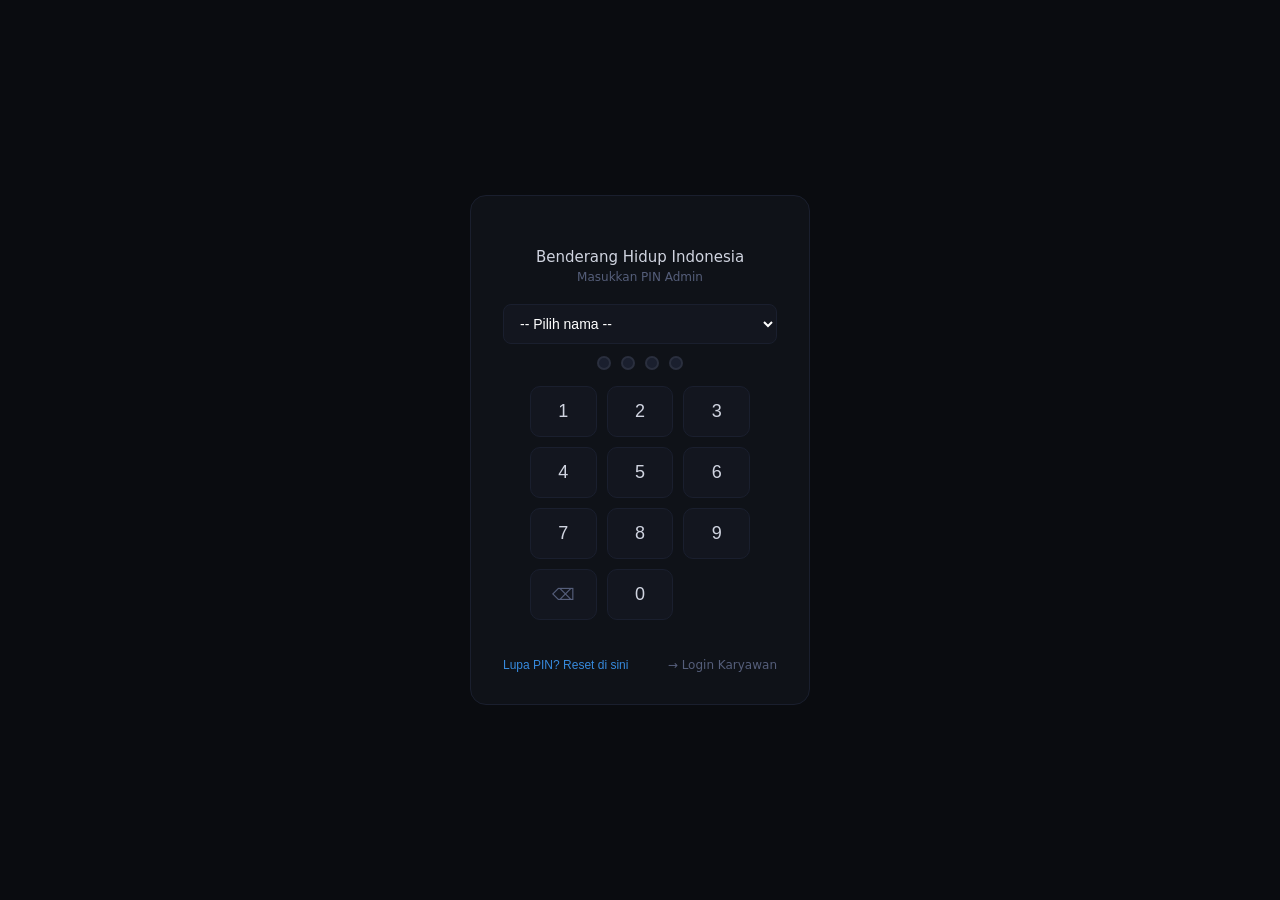
==== admin.html @ 6ee437ec "Upload all dashboard files" ====
<!DOCTYPE html>
<html lang="id">

<head>
  <meta charset="UTF-8">
  <meta name="viewport" content="width=device-width, initial-scale=1.0">
  <title>Benderang Hidup Indonesia — Admin</title>
  <link rel="stylesheet" href="css/style.css">
  <style>
    /* ADMIN-ONLY EXTRAS */
    .admin-section {
      width: 100%
    }

    .adm-card {
      width: 100%
    }
  </style>
</head>

<body>

  <!-- LOGIN OVERLAY -->
  <div id="login-overlay">
    <div class="login-box">
      <div class="login-logo"><img src="https://i.imgur.com/placeholder.png" alt="BHI"
          onerror="this.style.display='none'" id="logo-img"></div>
      <div class="login-title">Benderang Hidup Indonesia</div>
      <div class="login-sub" id="login-sub">Masukkan PIN Admin</div>
      <select class="login-select" id="login-person" onchange="onPersonChange()"></select>
      <div class="pin-row">
        <div class="pin-dot" id="pd0"></div>
        <div class="pin-dot" id="pd1"></div>
        <div class="pin-dot" id="pd2"></div>
        <div class="pin-dot" id="pd3"></div>
      </div>
      <div class="pin-pad">
        <button class="pin-btn" onclick="pinPress(1)">1</button><button class="pin-btn"
          onclick="pinPress(2)">2</button><button class="pin-btn" onclick="pinPress(3)">3</button>
        <button class="pin-btn" onclick="pinPress(4)">4</button><button class="pin-btn"
          onclick="pinPress(5)">5</button><button class="pin-btn" onclick="pinPress(6)">6</button>
        <button class="pin-btn" onclick="pinPress(7)">7</button><button class="pin-btn"
          onclick="pinPress(8)">8</button><button class="pin-btn" onclick="pinPress(9)">9</button>
        <button class="pin-del" onclick="pinDel()">&#9003;</button><button class="pin-btn"
          onclick="pinPress(0)">0</button>
        <div></div>
      </div>
      <div class="login-err" id="login-err"></div>
      <div style="display:flex;justify-content:space-between;align-items:center;margin-top:4px">
        <button class="login-forgot" onclick="showResetModal()">Lupa PIN? Reset di sini</button>
        <a href="user.html" style="font-size:12px;color:#555e7a;text-decoration:none">→ Login Karyawan</a>
      </div>
    </div>
  </div>

  <!-- RESET PIN MODAL -->
  <div class="modal-bg hidden" id="reset-overlay">
    <div class="modal-box">
      <div class="modal-title">Reset PIN karyawan</div>
      <div class="modal-sub">Masukkan kode admin untuk mereset PIN karyawan yang dipilih.</div>
      <select class="fi" id="reset-person"></select>
      <input type="number" class="fi" id="reset-new-pin" placeholder="PIN baru (4 digit angka)">
      <input type="password" class="fi" id="reset-admin-code" placeholder="Kode admin">
      <div class="modal-err" id="reset-err"></div>
      <div class="modal-ok" id="reset-ok"></div>
      <div class="modal-row">
        <button class="btn-ok" onclick="doResetPin()">Reset PIN</button>
        <button class="btn-cancel" onclick="closeModal('reset-overlay')">Batal</button>
      </div>
    </div>
  </div>

  <!-- EXTEND DEADLINE MODAL -->
  <div class="modal-bg hidden" id="extend-modal">
    <div class="modal-box">
      <div class="modal-title">Perpanjang Deadline</div>
      <div class="modal-sub" id="extend-modal-sub">Perpanjang deadline task karena keterlambatan yang sudah disetujui.
      </div>
      <div class="extend-reason" id="extend-modal-reason" style="margin-bottom:10px"></div>
      <div class="form-row">
        <label>Deadline Baru</label>
        <input type="date" class="fi-light" id="extend-new-date">
      </div>
      <div class="modal-err" id="extend-err"></div>
      <div class="modal-ok" id="extend-ok"></div>
      <div class="modal-row">
        <button class="btn-ok" onclick="doExtendDeadline()">Perpanjang</button>
        <button class="btn-cancel" onclick="closeModal('extend-modal')">Batal</button>
      </div>
    </div>
  </div>

  <!-- ADD TASK MODAL -->
  <div class="modal-bg hidden" id="add-task-modal">
    <div class="modal-box">
      <div class="modal-title">Tambah Task</div>
      <input type="hidden" id="at-proj-id">
      <div class="form-row"><label>Task</label><input class="fi-light" id="at-name" placeholder="Nama task"></div>
      <div class="form-row"><label>PIC</label><select class="fi-light" id="at-person"></select></div>
      <div class="form-row"><label>Deadline</label><input type="date" class="fi-light" id="at-deadline"></div>
      <div class="modal-err" id="at-err"></div>
      <div class="modal-row">
        <button class="btn-ok" onclick="doAddTask()">Tambah Task</button>
        <button class="btn-cancel" onclick="closeModal('add-task-modal')">Batal</button>
      </div>
    </div>
  </div>

  <!-- DELAY REASON MODAL (for user/admin updates) -->
  <div class="modal-bg hidden" id="delay-modal">
    <div class="modal-box">
      <div class="modal-title">⚠ Alasan Keterlambatan</div>
      <div class="modal-sub" id="delay-modal-sub">Deadline task ini sudah lewat. Silakan pilih alasan keterlambatan
        (min. 1, maks. 2 pilihan).</div>
      <input type="hidden" id="delay-proj-id">
      <input type="hidden" id="delay-task-id">
      <input type="hidden" id="delay-new-pct">
      <div class="delay-reason-opts" id="delay-reason-opts"></div>
      <div class="delay-custom-wrap hidden" id="delay-custom-wrap">
        <textarea class="fi" id="delay-custom-text" placeholder="Jelaskan alasan lainnya..." rows="2"
          style="resize:vertical"></textarea>
      </div>
      <div class="delay-counter" id="delay-counter">0/2 dipilih</div>
      <div class="delay-warning" id="delay-warning"></div>
      <div class="modal-row">
        <button class="btn-ok" onclick="submitDelayUpdate()">Simpan Update</button>
        <button class="btn-cancel" onclick="closeModal('delay-modal')">Batal</button>
      </div>
    </div>
  </div>

  <!-- SESSION BAR -->
  <div id="session-bar" class="hidden">
    <div>
      <span style="font-size:12px;color:#EF9F27;font-weight:600" id="session-role-label">⚙ ADMIN</span>
      <span class="sname" id="session-name" style="margin-left:10px"></span>
    </div>
    <div style="display:flex;gap:10px;align-items:center">
      <button class="logout-btn" onclick="logout()">Keluar</button>
    </div>
  </div>

  <!-- NAV -->
  <div class="nav" id="main-nav">
    <button class="nb active" onclick="showPage('tv',this)" id="nav-tv">📺 TV Dashboard</button>
    <button class="nb" onclick="showPage('update',this)" id="nav-update">✏ Update Progress</button>
    <button class="nb" onclick="showPage('user-log',this)" id="nav-user-log">📋 Riwayat</button>
    <button class="nb admin-tab" onclick="showPage('adm-project',this)" id="nav-adm-project">Project & Inquiry</button>
    <button class="nb admin-tab" onclick="showPage('adm-employee',this)" id="nav-adm-employee">Karyawan & PIN</button>
    <button class="nb admin-tab" onclick="showPage('adm-wa',this)" id="nav-adm-wa">Notifikasi WA</button>
    <button class="nb admin-tab" onclick="showPage('adm-export',this)" id="nav-adm-export">Export / Drive</button>
  </div>

  <!-- TV PAGE -->
  <div class="page active" id="page-tv">
    <div id="app-tv">
      <div id="screen-dashboard">
        <div class="hdr">
          <div style="display:flex;align-items:center;gap:10px">
            <div class="login-logo"><img
                src="[data-uri]"
                alt="Benderang"></div>
            <div class="live-pill">
              <div class="ld"></div>LIVE
            </div>
          </div>
          <div style="text-align:right">
            <div class="clock" id="clk">--:--:--</div>
            <div class="datestr" id="dstr">--</div>
          </div>
        </div>
        <div class="priority-grid" id="priority-grid"></div>
        <div>
          <div class="prog-label">Progress — semua project & inquiry (on progress & belum selesai)</div>
          <div class="prog-grid" id="prog-grid"></div>
        </div>
        <div class="tv-footer">
          <div class="footer-note" id="footer-note">Dashboard aktif</div>
          <div class="mode-wrap">
            <div class="mode-lbl" id="mode-label">Dashboard</div>
            <div class="mode-bar-track">
              <div class="mode-bar-fill" id="mode-bar" style="width:0%"></div>
            </div>
          </div>
        </div>
      </div>
      <div id="screen-project-dashboard">
        <div class="hdr">
          <div style="display:flex;align-items:center;gap:10px">
            <img
              src="[data-uri]"
              alt="Benderang" height="45">
            <div class="live-pill">
              <div class="ld"></div>PROJECT LIVE
            </div>
            <!-- PIC NAME MOVED HERE -->
            <div class="pj-header-pic" id="pj-header-pic">PIC: NAME</div>
          </div>
          <div style="text-align:right">
            <div class="clock pj-clk">--:--:--</div>
            <div class="datestr pj-dstr">--</div>
          </div>
        </div>

        <div class="pj-report-container">
          <!-- LEFT: INPUT / BULLETIN BOARD -->
          <div class="pj-half pj-left-half">
            <div class="pj-label">INPUT</div>
            <div class="pj-title">Raw field data</div>
            <div class="pj-board">
              <div class="pj-photo-stack" id="pj-photo-stack">
                <!-- Photos will be inserted here -->
              </div>
              <div class="pj-sticky-note" id="pj-sticky-note">
                <div class="sticky-head">PROJECT INFO</div>
                <div class="sticky-line" id="pj-info-name">Name</div>
                <div class="sticky-line" id="pj-info-pic">PIC: Andi</div>
                <div class="sticky-line" id="pj-info-status">Status: ON PROGRESS</div>
              </div>
            </div>
            <div class="pj-caption">Scattered photos, handwritten notes—field data comes in many forms.</div>
          </div>

          <!-- RIGHT: OUTPUT / PROFESSIONAL REPORT -->
          <div class="pj-half pj-right-half">
            <div class="pj-label">OUTPUT</div>
            <div class="pj-title">Professional report</div>
            <div class="pj-paper">
              <div class="paper-header">PROGRESS REPORT</div>
              <div class="paper-meta" id="pj-paper-meta">PROJECT: XXX / DATE: APR 16, 2026</div>
              <div class="paper-divider"></div>

              <div id="pj-task-list" class="paper-sections">
                <!-- Tasks will be inserted here -->
              </div>
            </div>
            <div class="pj-caption">Structured, timestamped, client-ready. Export to PDF in one click.</div>
          </div>

          <!-- PIC NAME OVERLAY -->
        </div>
        </div>

        <div class="tv-footer">
          <div class="footer-note" id="pj-footer-note">Project active</div>
          <div class="mode-wrap">
            <div class="mode-lbl" id="pj-mode-label">Dashboard</div>
            <div class="mode-bar-track">
              <div class="mode-bar-fill" id="pj-mode-bar" style="width:0%"></div>
            </div>
          </div>
        </div>
      </div>
      <div id="screen-slide">
        <img id="slide-img" src="" alt="">
        <div class="sov">
          <span class="sov-cat" id="slide-cat"></span>
        </div>
        <div class="scap" id="slide-caption"></div>
        <div class="spw">
          <div class="spb" id="slide-bar" style="width:0%"></div>
        </div>
      </div>
    </div>
  </div>

  <!-- UPDATE PAGE -->
  <div class="page" id="page-update">
    <div class="upd-wrap">
      <div class="sec-title" id="upd-title">Update Progress</div>
      <div id="adm-person-selector" style="display:none;margin-bottom:12px">
        <div style="font-size:12px;color:#EF9F27;margin-bottom:6px">Mode Admin — pilih karyawan:</div>
        <select class="adm-sel-person" id="adm-upd-person" onchange="loadTasksForPerson(this.value)"></select>
      </div>
      <div id="my-tasks"></div>
    </div>
    </div>
  </div>

  <!-- USER LOG PAGE -->
  <div class="page" id="page-user-log">
    <div class="sec-title">Riwayat Update Saya</div>
    <p style="font-size:12px;color:#555e7a;margin-bottom:12px">Log tersimpan di browser. Aktifkan Google Sheets di Admin
      untuk log permanen.</p>
    <div style="overflow-x:auto">
      <table class="log-table">
        <thead>
          <tr>
            <th>Waktu</th>
            <th>Diupdate oleh</th>
            <th>Karyawan</th>
            <th>Project</th>
            <th>Task</th>
            <th>Sebelum</th>
            <th>Sesudah</th>
            <th>Terlambat?</th>
            <th>Alasan</th>
            <th>Status</th>
          </tr>
        </thead>
        <tbody id="user-log-tbody"></tbody>
      </table>
    </div>
    <div id="user-log-empty" style="text-align:center;padding:30px;color:#555e7a;font-size:13px">Belum ada update.</div>
  </div>


  <!-- ADMIN: PROJECT & INQUIRY -->
  <div class="page" id="page-adm-project">
    <div class="admin-section">
      <div class="sec-title" style="color:#EF9F27">Project & Inquiry</div>
      <div class="adm-card">
        <div class="adm-card-title">Tambah Project / Inquiry Baru</div>
        <div class="form-row"><label>Nama</label><input class="fi-light" id="np-name"
            placeholder="Nama project/inquiry"></div>
        <div class="form-row"><label>Klien</label><input class="fi-light" id="np-client"
            placeholder="PT Nama Klien · kota"></div>
        <div class="form-row">
          <label>Tipe</label>
          <select class="fi-light" id="np-type">
            <option value="project">Project</option>
            <option value="inquiry">Inquiry</option>
          </select>
        </div>
        <div style="font-size:11px;color:#555e7a;margin-bottom:6px;margin-top:4px">Task pertama (opsional):</div>
        <div class="form-row"><label>Task</label><input class="fi-light" id="np-task" placeholder="Nama task pertama">
        </div>
        <div class="form-row">
          <label>PIC</label><select class="fi-light" id="np-person"></select>
          <label>Deadline</label><input type="date" class="fi-light" id="np-deadline">
          <label>Priority (1-5)</label><input type="number" class="fi-sm" id="np-priority" value="1" min="1" max="5">
        </div>
        <div class="form-row">
          <label>Foto Kiri</label><input class="fi-light" id="np-img-left" placeholder="URL Foto (Input)">
          <label>Foto Kanan</label><input class="fi-light" id="np-img-right" placeholder="URL Foto (Output)">
        </div>
        <div class="form-row"><button class="btn-add" onclick="addProject()">Tambah Project</button><span id="np-msg"
            style="font-size:12px;margin-left:8px"></span></div>
      </div>
      <div class="adm-card">
        <div class="adm-card-title">Daftar Project & Task</div>
        <div id="project-list"></div>
      </div>
    </div>
  </div>

  <!-- ADMIN: EMPLOYEE -->
  <div class="page" id="page-adm-employee">
    <div class="admin-section">
      <div class="sec-title" style="color:#EF9F27">Karyawan & PIN</div>
      <div class="adm-card">
        <div class="adm-card-title">Tambah Karyawan Baru</div>
        <div class="form-row">
          <label>Nama</label><input class="fi-light" id="ne-name" placeholder="Nama lengkap">
          <label>Inisial</label><input class="fi-sm" id="ne-init" placeholder="AS" maxlength="3">
        </div>
        <div class="form-row">
          <label>No. WA</label><input class="fi-light" id="ne-wa" placeholder="628xxxxxxxxxx (tanpa +)">
          <label>PIN awal</label><input type="number" class="fi-sm" id="ne-pin" placeholder="1234">
        </div>
        <div class="form-row"><button class="btn-add" onclick="addEmployee()">Tambah</button><span id="ne-msg"
            style="font-size:12px;margin-left:8px"></span></div>
      </div>
      <div class="adm-card">
        <div class="adm-card-title">Daftar Karyawan</div>
        <div style="font-size:11px;color:#555e7a;margin-bottom:10px">Kode admin: <span
            style="color:#EF9F27;font-family:monospace" id="admin-code-show"></span></div>
        <div style="overflow-x:auto">
          <table class="adm-table">
            <thead>
              <tr>
                <th>Nama</th>
                <th>Inisial</th>
                <th>No. WA</th>
                <th>PIN</th>
                <th>Task Aktif</th>
                <th>Aksi</th>
              </tr>
            </thead>
            <tbody id="emp-tbody"></tbody>
          </table>
        </div>
      </div>
    </div>
  </div>

  <!-- ADMIN: WA -->
  <div class="page" id="page-adm-wa">
    <div class="admin-section">
      <div class="sec-title" style="color:#EF9F27">Notifikasi WhatsApp</div>
      <div class="adm-card">
        <div class="adm-card-title">Konfigurasi Fonnte</div>
        <div style="font-size:12px;color:#555e7a;margin-bottom:10px;line-height:1.7">
          Login ke <strong style="color:#d0d4e0">fonnte.com</strong> → menu <strong
            style="color:#d0d4e0">Device</strong> → sambungkan nomor WA via QR → klik <strong
            style="color:#d0d4e0">Detail</strong> → salin <strong style="color:#d0d4e0">Token</strong>.
        </div>
        <div class="form-row"><label>API Token</label><input class="fi-light" id="wa-token"
            placeholder="Token dari fonnte.com"></div>
        <div class="form-row" style="margin-top:10px;">
          <input type="checkbox" id="wa-auto-send" style="width:auto;margin-right:8px;" onchange="toggleAutoWA()">
          <label for="wa-auto-send" style="font-size:12px;color:#d0d4e0;cursor:pointer;">Kirim pengingat otomatis setiap hari (saat dashboard dibuka)</label>
        </div>
        <div class="form-row" style="margin-top:10px;"><button class="btn-add" onclick="saveWAConfig()">Simpan Konfigurasi</button><span id="wa-cfg-msg"
            style="font-size:12px;margin-left:8px"></span></div>
      </div>
      <div class="adm-card">
        <div class="adm-card-title">Kirim Notifikasi ke Karyawan</div>
        <div id="wa-person-list"></div>
        <div style="margin-top:12px;display:flex;gap:8px;flex-wrap:wrap">
          <button class="btn-add" onclick="sendWASelected()">Kirim ke yang dipilih</button>
          <button class="btn-blue" onclick="sendWAAutoReminders()">Kirim Semua Reminder Deadline</button>
        </div>
        <div id="wa-send-msg" style="font-size:12px;margin-top:8px;min-height:16px;color:#5DCAA5"></div>
      </div>
      <div class="adm-card">
        <div class="adm-card-title">Preview pesan</div>
        <div class="wa-preview" id="wa-preview">Pilih karyawan untuk preview pesan.</div>
      </div>
    </div>
  </div>

  <!-- ADMIN: EXPORT & DRIVE -->
  <div class="page" id="page-adm-export">
    <div class="admin-section">
      <div class="sec-title" style="color:#EF9F27">Export Data & Google Drive</div>
      <div class="adm-card">
        <div class="adm-card-title">Export Riwayat Update</div>
        <button class="export-btn" onclick="exportProjectComplex()">Export Project & Task (+Riwayat) (.csv)</button>
        <button class="export-btn" onclick="exportSnapshot()">Export snapshot project (.csv)</button>
      </div>
      <div class="adm-card">
        <div class="adm-card-title">Google Sheets — Log Otomatis</div>
        <div class="form-row"><label>Script URL</label><input class="fi-light" id="sheets-url"
            placeholder="https://script.google.com/macros/s/..."></div>
        <div class="form-row">
          <button class="btn-add" onclick="saveSheets()">Simpan</button>
          <button class="btn-blue" onclick="testSheets()">Test koneksi</button>
          <span id="sheets-msg" style="font-size:12px;margin-left:8px"></span>
        </div>
      </div>
      <div class="adm-card">
        <div class="adm-card-title">Google Drive Slideshow — Konfigurasi</div>
        <p style="font-size:12px;color:#555e7a;margin-bottom:12px">
          Gunakan URL API Google Drive untuk mengambil foto dari folder Drive.
        </p>
        <div class="form-row"><label>URL Pengumuman</label><input class="fi-light" id="gdrive-ann"
            placeholder="https://script.google.com/macros/s/.../exec?folder=1QDq8..."></div>
        <div class="form-row"><label>URL Vision</label><input class="fi-light" id="gdrive-vis"
            placeholder="https://script.google.com/macros/s/.../exec?folder=19HcK..."></div>
        <div class="form-row"><button class="btn-add" onclick="saveGDrive()">Simpan & Muat Gambar</button><span
            id="gdrive-msg" style="font-size:12px;margin-left:8px"></span></div>
        <div id="gdrive-preview" style="margin-top:10px;display:flex;gap:8px;flex-wrap:wrap;"></div>
      </div>
      <div class="adm-card">
        <div class="adm-card-title">Timing Slideshow Dashboard</div>
        <p style="font-size:12px;color:#555e7a;margin-bottom:8px">Dashboard TV akan menampilkan slideshow foto setiap 10
          menit otomatis. Jika tidak ada gambar dari Drive, hanya dashboard yang tampil.</p>
        <div style="font-size:13px;color:#d0d4e0">⏱ Dashboard: <strong style="color:#5DCAA5">5 detik (TEST)</strong> →
          Slideshow: <strong style="color:#5DCAA5">5 detik/foto (TEST)</strong> → kembali ke Dashboard</div>
      </div>
    </div>
  </div>



  <script src="js/bhi-data.js?v=4"></script>
  <script src="js/bhi-login.js?v=4"></script>
  <script>
    // ============================================================
    // ADMIN PAGE INIT
    // ============================================================

    // Override login check — shared by both roles
    function onLoginSuccess() {
      document.getElementById("login-overlay").classList.add("hidden");
      document.getElementById("session-bar").classList.remove("hidden");
      document.getElementById("session-name").textContent = currentUser;

      const roleLabel = document.getElementById("session-role-label");
      if (isAdmin) {
        roleLabel.textContent = "⚙ ADMIN";
        roleLabel.style.color = "#EF9F27";
      } else {
        roleLabel.textContent = "👤 KARYAWAN";
        roleLabel.style.color = "#5DCAA5";
      }

      // Show/hide admin tabs
      const adminTabs = document.querySelectorAll(".admin-tab");
      adminTabs.forEach(t => t.classList.toggle("hidden", !isAdmin));

      initUnifiedUI();
    }

    function initUnifiedUI() {
      initPins();

      // User UI Init
      if (isAdmin) {
        document.getElementById("adm-person-selector").style.display = "block";
        populateAdmUpdSelect();
      } else {
        document.getElementById("adm-person-selector").style.display = "none";
        loadTasksForPerson(currentUser);
      }
      loadGDriveImages();
      renderDashboard();
      showDashboard();

      // Admin UI Init (if admin)
      if (isAdmin) {
        populatePICSelect("np-person");
        populatePICSelect("at-person");
        renderProjectList();
        renderEmpTable();
        renderWAPanel();
        renderUserLog();
        document.getElementById("admin-code-show").textContent = ADMIN_CODE;
        // Restore gdrive/sheets
        if (gdrivePengumuman) document.getElementById("gdrive-ann").value = gdrivePengumuman;
        if (gdriveVision) document.getElementById("gdrive-vis").value = gdriveVision;
        if (sheetsUrl) document.getElementById("sheets-url").value = sheetsUrl;
        if (waToken) document.getElementById("wa-token").value = waToken;
      }
    }

    // ============================================================
    // NAV
    // ============================================================
    // ============================================================
    // NAV
    // ============================================================
    function showPage(id, el) {
      document.querySelectorAll(".page").forEach(p => p.classList.remove("active"));
      document.querySelectorAll(".nb").forEach(b => b.classList.remove("active"));
      const targetPage = document.getElementById("page-" + id);
      if (targetPage) targetPage.classList.add("active");
      if (el) el.classList.add("active");

      if (id === "tv") renderDashboard();
      if (id === "update") {
        if (isAdmin) { document.getElementById("adm-person-selector").style.display = "block"; populateAdmUpdSelect(); }
        else { document.getElementById("adm-person-selector").style.display = "none"; loadTasksForPerson(currentUser); }
      }
      if (id === "user-log") renderUserLog();
      if (id === "adm-project") { renderProjectList(); populatePICSelect("np-person"); }
      if (id === "adm-employee") renderEmpTable();
      if (id === "adm-wa") renderWAPanel();
    }

    // ============================================================
    // TV DASHBOARD RENDER
    // ============================================================
    function renderDashboard() {
      const { overdue, today, risk, tomorrow } = getDashboardTasks();

      const grid = document.getElementById("priority-grid");
      if (!grid) return;

      function card(cls, lbl, lblCls, cntCls, items, dotCls, daysCls) {
        const it = items.slice(0, 4).map(x => `<div class="task-item"><div class="dot ${dotCls}"></div><span class="tname" title="${esc(x.proj)} — ${esc(x.task)}">${esc(x.task)}</span><span class="tperson">${esc(x.person?.split(" ")[0] || "")}</span>${x.d !== undefined ? `<span class="tdays ${daysCls || ''}">${x.d < 0 ? Math.abs(x.d) + "h lalu" : x.d === 0 ? "Hari ini" : x.d + "h lagi"}</span>` : ""}</div>`).join("") || `<div class="no-items">—</div>`;
        return `<div class="pcard ${cls}"><div class="pcard-label ${lbl}">${lbl.replace("lbl-", "").toUpperCase()}</div><div class="pcard-count ${cntCls}">${items.length}</div><div class="task-items">${it}</div></div>`;
      }
      grid.innerHTML =
        card("pcard-overdue", "lbl-overdue", "lbl-overdue", "cnt-overdue", overdue, "dot-overdue", "days-overdue") +
        card("pcard-today", "lbl-today", "lbl-today", "cnt-today", today, "dot-today", "") +
        card("pcard-risk", "lbl-risk", "lbl-risk", "cnt-risk", risk, "dot-risk", "days-risk") +
        card("pcard-tomorrow", "lbl-tomorrow", "lbl-tomorrow", "cnt-tomorrow", tomorrow, "dot-tomorrow", "");

      // Progress grid
      const progs = getProjectProgress().filter(p => p.pctAvg < 100);
      const pgrid = document.getElementById("prog-grid");
      if (!pgrid) return;
      if (!progs.length) { pgrid.innerHTML = '<div style="color:#2a3040;font-size:13px;font-style:italic">Semua project selesai! 🎉</div>'; return; }
      pgrid.innerHTML = progs.map(p => {
        const color = p.pctAvg >= 75 ? "#1D9E75" : p.pctAvg >= 50 ? "#378ADD" : p.pctAvg >= 25 ? "#BA7517" : "#E24B4A";
        return `<div class="prog-row">
      <div class="pr-left">
        <div class="pr-name" title="${esc(p.name)}">${esc(p.name)}</div>
        <div class="pr-meta">${esc(p.client)} · ${esc(p.mainPerson)}</div>
        <div class="pr-bar"><div class="pr-fill" style="width:${p.pctAvg}%;background:${color}"></div></div>
      </div>
      <div class="pr-right">
        <div class="pr-pct" style="color:${color}">${p.pctAvg}%</div>
        <div class="pr-type ${p.type === 'project' ? 'type-proj' : 'type-inq'}">${p.type === "project" ? "PROJ" : "INQ"}</div>
      </div>
    </div>`;
      }).join("");
    }

    // ============================================================
    // CLOCK & SLIDESHOW
    // ============================================================
    function tick() {
      const n = new Date();
      const clks = document.querySelectorAll(".clock");
      const dstrs = document.querySelectorAll(".datestr");
      clks.forEach(el => el.textContent = `${pad(n.getHours())}:${pad(n.getMinutes())}:${pad(n.getSeconds())}`);
      dstrs.forEach(el => el.textContent = `${DAYS[n.getDay()]}, ${n.getDate()} ${MONTHS[n.getMonth()]} ${n.getFullYear()}`);
    }
    setInterval(tick, 1000); tick();

    setInterval(() => { if (document.getElementById("page-tv")?.classList.contains("active")) renderDashboard(); }, 60000);

    let imgP = [], imgV = [];
    let slideCategory = "Pengumuman";
    let slTimer = null;

    function loadGDriveImages() {
      const msg = document.getElementById("gdrive-msg");
      if (msg) { msg.textContent = "Sedang memuat gambar..."; msg.style.color = "#EF9F27"; }

      if (gdrivePengumuman || gdriveVision) {
        const p1 = gdrivePengumuman ? fetch(gdrivePengumuman).then(r => r.json()).catch(() => null) : Promise.resolve([]);
        const p2 = gdriveVision ? fetch(gdriveVision).then(r => r.json()).catch(() => null) : Promise.resolve([]);
        
        Promise.all([p1, p2]).then(([resP, resV]) => {
          let total = 0;
          let hasError = false;

          if (resP === null || resV === null) hasError = true;

          if (Array.isArray(resP)) { imgP = resP.map(u => ({ url: u, cat: "Pengumuman", caption: "" })); total += imgP.length; }
          if (Array.isArray(resV)) { imgV = resV.map(u => ({ url: u, cat: "Vision", caption: "" })); total += imgV.length; }
          
          if (msg) {
            if (hasError) {
              msg.textContent = "Error: Script tidak membalas. Pastikan 'Who has access' disetel ke 'Anyone'.";
              msg.style.color = "#E24B4A";
            } else if (total === 0) {
              msg.textContent = "Koneksi berhasil, tapi kedua folder Drive kosong.";
              msg.style.color = "#EF9F27";
            } else {
              msg.textContent = `Berhasil memuat ${total} gambar.`;
              msg.style.color = "#5DCAA5";
              renderGDrivePreview();
            }
          }
        });
      }
    }

    function renderGDrivePreview() {
      const el = document.getElementById("gdrive-preview"); if (!el) return;
      const all = [...imgP, ...imgV].slice(0, 10);
      el.innerHTML = all.map(img => `<div style="width:60px;height:60px;border-radius:4px;overflow:hidden;border:1px solid #1a1f2e;background:#0a0c10">
        <img src="${img.url}" style="width:100%;height:100%;object-fit:cover" onerror="this.parentElement.style.border='1px solid red';console.log('Load fail:',this.src)">
      </div>`).join("");
      if (all.length > 0) {
        el.innerHTML += `<div style="font-size:11px;color:#555e7a;align-self:center;margin-left:5px">+ ${Math.max(0, (imgP.length + imgV.length) - 10)} lainnya</div>`;
      }
    }

    function startTimer(dur, barEl, onDone) {
      clearInterval(slTimer); let el = 0; if (!barEl) return; barEl.style.width = "0%";
      slTimer = setInterval(() => { el += 100; barEl.style.width = Math.min(100, Math.round(el / dur * 100)) + "%"; if (el >= dur) { clearInterval(slTimer); onDone(); } }, 100);
    }

    function showDashboard() {
      const screens = ["screen-dashboard", "screen-project-dashboard", "screen-slide"];
      screens.forEach(s => { const el = document.getElementById(s); if (el) { el.style.opacity = "0"; el.style.pointerEvents = "none"; } });

      const sDash = document.getElementById("screen-dashboard");
      const modeBar = document.getElementById("mode-bar");
      const modeLabel = document.getElementById("mode-label");
      const footerNote = document.getElementById("footer-note");

      renderDashboard();
      sDash.style.opacity = "1"; sDash.style.pointerEvents = "auto";
      modeLabel.textContent = "Dashboard Utama";
      footerNote.textContent = "Berganti ke slideshow berikutnya dalam…";

      // THE CYCLE: Dashboard Grid -> Slideshow -> Dashboard Grid
      startTimer(DASH_DUR, modeBar, () => {
        if (slideCategory === "Pengumuman") {
          if (imgP.length) showSlide(0, imgP);
          else { slideCategory = "Vision"; showDashboard(); }
        } else {
          if (imgV.length) showSlide(0, imgV);
          else { slideCategory = "Pengumuman"; showDashboard(); }
        }
      });
    }

    function showProjectDashboard(idx) {
      const screens = ["screen-dashboard", "screen-project-dashboard", "screen-slide"];
      screens.forEach(s => { const el = document.getElementById(s); if (el) { el.style.opacity = "0"; el.style.pointerEvents = "none"; } });
 
      const unfinished = getProjectProgress().filter(p => p.pctAvg < 100);
      if (idx >= unfinished.length) {
        // After all project dashboards, show one category of slides
        if (slideCategory === "Pengumuman") {
          if (imgP.length) showSlide(0, imgP);
          else { slideCategory = "Vision"; showDashboard(); }
        } else {
          if (imgV.length) showSlide(0, imgV);
          else { slideCategory = "Pengumuman"; showDashboard(); }
        }
        return;
      }
 
      const proj = unfinished[idx];
      const sProj = document.getElementById("screen-project-dashboard");
      sProj.style.opacity = "1"; sProj.style.pointerEvents = "auto";
 
      // PIC Name in Header
      document.getElementById("pj-header-pic").textContent = "PIC: " + proj.mainPerson.toUpperCase();
 
      // Left: Sticky Note
      document.getElementById("pj-info-name").textContent = proj.name;
      document.getElementById("pj-info-pic").textContent = "PIC: " + proj.mainPerson;
      document.getElementById("pj-info-status").textContent = "Status: " + (proj.pctAvg >= 75 ? "FINISHING" : "ON PROGRESS");
 
      // Left: Photo Stack
      const stack = document.getElementById("pj-photo-stack");
      stack.innerHTML = "";
      const imgs = [proj.imgLeft, proj.imgRight].filter(u => u);
      if (!imgs.length) imgs.push("https://i.imgur.com/placeholder.png");
 
      imgs.forEach((url, i) => {
        const div = document.createElement("div");
        div.className = "stack-img";
        const rot = (i * 5) - 5 + (Math.random() * 4 - 2);
        div.style.transform = `rotate(${rot}deg)`;
        div.style.zIndex = 5 + i;
        div.innerHTML = `<img src="${url}" alt="Project Photo">`;
        stack.appendChild(div);
      });
 
      // Right: Paper Report
      const paperMeta = document.getElementById("pj-paper-meta");
      const n = new Date();
      paperMeta.textContent = `PROJECT: ${proj.name.toUpperCase()} / DATE: ${n.getDate()} ${MONTHS[n.getMonth()].toUpperCase()}, ${n.getFullYear()}`;
 
      const projReportImgHtml = "";
 
      const taskList = document.getElementById("pj-task-list");
      const topTasks = proj.tasks.slice(0, 2);
      
      taskList.innerHTML = projReportImgHtml + topTasks.map(t => {
        const color = t.pct >= 100 ? "#1D9E75" : t.pct >= 75 ? "#1D9E75" : t.pct >= 50 ? "#378ADD" : t.pct >= 25 ? "#BA7517" : "#E24B4A";
        // Reason if available
        const reasonHtml = t.lateReason ? `<div class="pi-reason">⚠ ${t.lateReason}</div>` : "";
        
        return `<div class="paper-item">
          <div class="pi-head">
            <span class="pi-name">${t.name.toUpperCase()}</span>
            <span class="pi-status" style="color:${color}">${t.pct}%</span>
          </div>
          <div class="pi-bar"><div class="pi-fill" style="width:${t.pct}%;background:${color}"></div></div>
          ${reasonHtml}
        </div>`;
      }).join("");
 
      document.getElementById("pj-mode-label").textContent = `Project ${idx + 1}/${unfinished.length}`;
      document.getElementById("pj-footer-note").textContent = "Rotasi dashboard berikutnya dalam…";
 
      startTimer(DASH_DUR, document.getElementById("pj-mode-bar"), () => {
        showProjectDashboard(idx + 1);
      });
    }

    function showSlide(idx, currentList) {
      const screens = ["screen-dashboard", "screen-project-dashboard", "screen-slide"];
      screens.forEach(s => { const el = document.getElementById(s); if (el) { el.style.opacity = "0"; el.style.pointerEvents = "none"; } });

      // Only show max 5 photos per folder as requested
      if (idx >= currentList.length || idx >= 5) {
        // Switch category for NEXT time
        slideCategory = (slideCategory === "Pengumuman") ? "Vision" : "Pengumuman";
        showDashboard();
        return;
      }

      const img = currentList[idx];
      const sSlide = document.getElementById("screen-slide");

      // Hide all first
      ["screen-dashboard", "screen-project-dashboard", "screen-slide"].forEach(s => {
        const el = document.getElementById(s); if (el) { el.style.opacity = "0"; el.style.pointerEvents = "none"; }
      });

      sSlide.style.opacity = "1"; sSlide.style.pointerEvents = "auto";

      document.getElementById("slide-img").src = img.url;
      document.getElementById("slide-caption").textContent = img.caption || "";
      const catEl = document.getElementById("slide-cat");
      catEl.textContent = img.cat || "";
      catEl.style.background = img.cat === "Pengumuman" ? "#378ADD66" : img.cat === "Vision" ? "#1D9E7566" : "#00000066";
      document.getElementById("slide-bar").style.background = img.cat === "Pengumuman" ? "#378ADD" : "#1D9E75";

      startTimer(PHOTO_DUR, document.getElementById("slide-bar"), () => {
        showSlide(idx + 1, currentList);
      });
    }

    // ============================================================
    // UPDATE PROGRESS
    // ============================================================
    function populateAdmUpdSelect() {
      const sel = document.getElementById("adm-upd-person");
      if (!sel) return;
      const cur = sel.value;
      sel.innerHTML = '<option value="">-- Pilih karyawan --</option>';
      employees.forEach(e => { const o = document.createElement("option"); o.value = e.name; o.textContent = e.name; sel.appendChild(o); });
      if (cur) sel.value = cur;
    }

    function loadTasksForPerson(person) {
      const el = document.getElementById("my-tasks");
      if (!el) return;
      if (!person) { el.innerHTML = '<div class="no-tasks">Pilih karyawan.</div>'; return; }

      const myTasks = [];
      projects.forEach(p => {
        p.tasks.forEach(t => {
          if (t.person === person && t.pct < 100) {
            myTasks.push({ ...t, projId: p.id, projName: p.name, projType: p.type });
          }
        });
      });

      if (!myTasks.length) { el.innerHTML = '<div class="no-tasks">🎉 Tidak ada task aktif. Semua selesai!</div>'; return; }

      el.innerHTML = myTasks.map(t => {
        const dl = t.extDeadline || t.deadline;
        const diff = diffDays(dl);
        const isLate = diff !== null && diff < 0;
        const isRisk = diff !== null && (diff === 0 || diff === 1);
        const dlClass = isLate ? "late" : isRisk ? "risk" : "";
        const dlStr = fmtDeadline(dl);
        const extBadge = t.extDeadline ? `<span style="font-size:10px;color:#EF9F27;margin-left:6px">(diperpanjang)</span>` : "";
        return `<div class="upd-task-card">
      <div class="utc-proj">${esc(t.projName)} <span class="badge ${t.projType === 'project' ? 'b-proj' : 'b-inq'}">${t.projType === 'project' ? 'Project' : 'Inquiry'}</span></div>
      <div class="utc-task">${esc(t.name)}</div>
      <div class="utc-pct" style="color:${t.pct >= 75 ? '#5DCAA5' : t.pct >= 50 ? '#378ADD' : '#FAC775'}">${t.pct}%</div>
      <div class="utc-deadline ${dlClass}">⏰ Deadline: ${dlStr}${extBadge}${t.lateReason ? `<span style="margin-left:8px;font-size:10px;color:#EF9F27">Alasan: ${esc(t.lateReason)}</span>` : ""}</div>
      <div class="utc-row">
        <input type="number" min="0" max="100" value="${t.pct}" id="upd-inp-${t.id}" placeholder="%" style="width:72px">
        <button class="btn-upd" onclick="doUpdate(${t.projId},${t.id},'${esc(person)}')">Update</button>
        ${isLate ? `<button class="btn-delay" onclick="openDelayModal(${t.projId},${t.id},'${esc(person)}')">⚠ Isi Alasan Terlambat</button>` : ""}
      </div>
      <div class="utc-msg" id="utc-msg-${t.id}"></div>
    </div>`;
      }).join("");
    }

    function doUpdate(projId, taskId, person) {
      const newPct = parseInt(document.getElementById("upd-inp-" + taskId).value);
      const msg = document.getElementById("utc-msg-" + taskId);
      if (isNaN(newPct) || newPct < 0 || newPct > 100) { msg.textContent = "Masukkan angka 0–100."; msg.style.color = "#E24B4A"; return; }

      const p = projects.find(x => x.id === projId);
      const t = p?.tasks.find(x => x.id === taskId);
      if (!t) { msg.textContent = "Task tidak ditemukan."; return; }

      const dl = t.extDeadline || t.deadline;
      const diff = diffDays(dl);
      const isLate = diff !== null && diff < 0;

      if (isLate && !t.lateReason && newPct < 100) {
        openDelayModal(projId, taskId, person, newPct);
        return;
      }

      commitUpdate(projId, taskId, newPct, person, isLate, t.lateReason || "");
      msg.textContent = newPct >= 100 ? "✓ Task selesai!" : "✓ Progress diperbarui.";
      msg.style.color = "#5DCAA5";
      setTimeout(() => { loadTasksForPerson(person); renderDashboard(); }, 1200);
    }

    function commitUpdate(projId, taskId, newPct, person, isLate, reason) {
      const p = projects.find(x => x.id === projId);
      const t = p?.tasks.find(x => x.id === taskId);
      if (!t) return;
      const old = t.pct;
      t.pct = newPct;
      const logEntry = {
        time: new Date().toLocaleString("id-ID"),
        updatedBy: currentUser,
        person,
        project: p.name,
        task: t.name,
        before: old,
        after: newPct,
        isLate,
        reason,
        deadline: t.extDeadline || t.deadline || "",
        status: newPct >= 100 ? "Selesai" : "Update"
      };
      updateLog.push(logEntry);
      saveState();
      pushToSheets(logEntry);
    }

    // ============================================================
    // DELAY REASON MODAL
    // ============================================================
    let delayCtx = { projId: null, taskId: null, person: null, newPct: null };

    function openDelayModal(projId, taskId, person, newPct) {
      delayCtx = { projId, taskId, person, newPct: newPct ?? parseInt(document.getElementById("upd-inp-" + taskId)?.value ?? 0) };
      const p = projects.find(x => x.id === projId);
      const t = p?.tasks.find(x => x.id === taskId);

      document.getElementById("delay-modal-sub").textContent = `Task: "${t?.name || ""}" — Deadline ${fmtDeadline(t?.extDeadline || t?.deadline || "")}. Pilih 1–2 alasan keterlambatan.`;

      const optsEl = document.getElementById("delay-reason-opts");
      optsEl.innerHTML = DELAY_REASONS.map((r, i) => `<label class="delay-opt-label" id="dol-${i}">
    <input type="checkbox" value="${esc(r)}" onchange="onDelayCheckChange()" ${t?.lateReason && t.lateReason.includes(r) ? 'checked' : ''}>
    ${esc(r)}
  </label>`).join("");

      document.getElementById("delay-custom-wrap").classList.add("hidden");
      document.getElementById("delay-warning").textContent = "";
      updateDelayCounter();
      document.getElementById("delay-modal").classList.remove("hidden");
    }

    function onDelayCheckChange() {
      const checks = Array.from(document.querySelectorAll("#delay-reason-opts input[type=checkbox]"));
      const checked = checks.filter(c => c.checked);
      const hasLainnya = checked.some(c => c.value === "Lainnya");
      if (checked.length > 2) checks.forEach(c => { if (!checked.slice(0, 2).includes(c)) c.checked = false; });
      document.getElementById("delay-custom-wrap").classList.toggle("hidden", !hasLainnya);
      updateDelayCounter();
      checks.forEach(c => c.closest("label").classList.toggle("selected", c.checked));
    }

    function updateDelayCounter() {
      const n = Array.from(document.querySelectorAll("#delay-reason-opts input[type=checkbox]")).filter(c => c.checked).length;
      document.getElementById("delay-counter").textContent = `${n}/2 dipilih`;
    }

    function submitDelayUpdate() {
      const checks = Array.from(document.querySelectorAll("#delay-reason-opts input[type=checkbox]")).filter(c => c.checked);
      const warn = document.getElementById("delay-warning");
      if (!checks.length) { warn.textContent = "Pilih minimal 1 alasan."; return; }
      let reasons = checks.map(c => c.value);
      const hasLainnya = reasons.includes("Lainnya");
      if (hasLainnya) {
        const custom = document.getElementById("delay-custom-text").value.trim();
        if (!custom) { warn.textContent = "Isi alasan 'Lainnya'."; return; }
        reasons = reasons.map(r => r === "Lainnya" ? `Lainnya: ${custom}` : r);
      }
      const reasonStr = reasons.join(" | ");
      const { projId, taskId, person, newPct } = delayCtx;
      const p = projects.find(x => x.id === projId);
      const t = p?.tasks.find(x => x.id === taskId);
      if (t) t.lateReason = reasonStr;
      commitUpdate(projId, taskId, newPct, person, true, reasonStr);
      closeModal("delay-modal");
      const msg = document.getElementById("utc-msg-" + taskId);
      if (msg) { msg.textContent = "✓ Update + alasan tersimpan."; msg.style.color = "#5DCAA5"; }
      setTimeout(() => { loadTasksForPerson(person); renderDashboard(); }, 1200);
    }

    // ============================================================
    // PROJECT & TASK MANAGEMENT (ADMIN)
    // ============================================================
    function populatePICSelect(selId) {
      const sel = document.getElementById(selId); if (!sel) return;
      const cur = sel.value;
      sel.innerHTML = '<option value="">Pilih PIC...</option>';
      employees.forEach(e => { const o = document.createElement("option"); o.value = e.name; o.textContent = e.name; sel.appendChild(o); });
      if (cur) sel.value = cur;
    }

    function addProject() {
      const name = document.getElementById("np-name").value.trim();
      const client = document.getElementById("np-client").value.trim();
      const type = document.getElementById("np-type").value;
      const taskName = document.getElementById("np-task").value.trim();
      const person = document.getElementById("np-person").value;
      const deadline = document.getElementById("np-deadline").value;
      const priority = parseInt(document.getElementById("np-priority").value) || 1;
      const imgLeft = document.getElementById("np-img-left").value.trim();
      const imgRight = document.getElementById("np-img-right").value.trim();
      const msg = document.getElementById("np-msg");
      if (!name) { msg.textContent = "Nama wajib diisi."; msg.style.color = "#E24B4A"; return; }
      const p = { id: ++nProjId, name, client: client || "—", type, priority, imgLeft, imgRight, tasks: [] };
      if (taskName) p.tasks.push({ id: ++nTaskId, name: taskName, person: person || employees[0]?.name || "", deadline: deadline || "", pct: 0, lateReason: null, extDeadline: null });
      projects.push(p); saveState();
      msg.textContent = "Project berhasil ditambahkan!"; msg.style.color = "#5DCAA5";
      ["np-name", "np-client", "np-task", "np-deadline", "np-img-left", "np-img-right"].forEach(id => document.getElementById(id).value = "");
      document.getElementById("np-person").value = "";
      setTimeout(() => { msg.textContent = ""; }, 3000); renderProjectList();
    }

    function renderProjectList() {
      const el = document.getElementById("project-list");
      if (!projects.length) { el.innerHTML = '<p style="color:#555e7a;font-size:13px">Belum ada project.</p>'; return; }
      let h = "";
      projects.forEach(p => {
        const pct = p.tasks.length ? Math.round(p.tasks.reduce((s, t) => s + t.pct, 0) / p.tasks.length) : 0;
        h += `<div style="background:#0a0c10;border:1px solid #1a1f2e;border-radius:8px;padding:12px;margin-bottom:10px">
      <div style="display:flex;justify-content:space-between;align-items:center;flex-wrap:wrap;gap:6px;margin-bottom:8px">
        <div>
          <span style="font-size:14px;font-weight:500;color:#d0d4e0">${esc(p.name)}</span>
          <span class="badge ${p.type === 'project' ? 'b-proj' : 'b-inq'}" style="margin-left:8px">${p.type === 'project' ? 'Project' : 'Inquiry'}</span>
        </div>
        <div style="display:flex;gap:6px;align-items:center">
          <span style="font-size:11px;color:#555e7a">${pct}% selesai</span>
          <div class="pbar-sm" style="width:80px"><div class="pbar-fill" style="width:${pct}%;background:${pct >= 100 ? '#1D9E75' : pct > 50 ? '#378ADD' : '#BA7517'}"></div></div>
          <button class="btn-blue" onclick="openAddTask(${p.id})">+ Task</button>
          <button class="btn-amber" onclick="editProjectPriority(${p.id})">Prio: ${p.priority || 1}</button>
          <button class="btn-warn" onclick="deleteProject(${p.id})">Hapus</button>
        </div>
      </div>
      <div style="font-size:11px;color:#555e7a;margin-bottom:8px">${esc(p.client)}</div>
      <div style="font-size:11px;color:#EF9F27;margin-bottom:8px">🖼️ Foto Kiri: ${p.imgLeft ? `<a href="${p.imgLeft}" target="_blank" style="color:#378ADD">Link</a>` : '—'} | Foto Kanan: ${p.imgRight ? `<a href="${p.imgRight}" target="_blank" style="color:#378ADD">Link</a>` : '—'}</div>
      <button class="btn-blue" style="margin-bottom:8px" onclick="editProjectImages(${p.id})">Edit Foto</button>`;
        if (p.tasks.length) {
          h += `<table class="adm-table"><thead><tr><th>Task</th><th>PIC</th><th>Deadline</th><th>Progress</th><th>Status</th><th>Aksi</th></tr></thead><tbody>`;
          p.tasks.forEach(t => {
            const diff = diffDays(t.extDeadline || t.deadline);
            const isLate = diff !== null && diff < 0 && t.pct < 100;
            const dlStr = fmtDeadline(t.extDeadline || t.deadline);
            h += `<tr>
          <td>${esc(t.name)}</td>
          <td>${esc(t.person)}</td>
          <td style="color:${isLate ? '#E24B4A' : diff === 0 || diff === 1 ? '#BA7517' : '#555e7a'};white-space:nowrap">${dlStr}${t.extDeadline ? '<span style="font-size:10px;color:#EF9F27;margin-left:4px">(diperpanjang)</span>' : ''}${t.lateReason ? `<div style="font-size:10px;color:#EF9F27;margin-top:3px">Alasan: ${esc(t.lateReason)}</div>` : ''}</td>
          <td><span style="font-weight:600;color:${t.pct >= 100 ? '#5DCAA5' : '#c8ccd8'}">${t.pct}%</span></td>
          <td>${t.pct >= 100 ? '<span class="st-done">Selesai</span>' : isLate ? '<span class="st-late">Terlambat</span>' : '<span class="st-ok">On Track</span>'}</td>
          <td style="display:flex;gap:4px;flex-wrap:wrap">
            ${t.pct < 100 ? `<button class="btn-amber" onclick="openExtendDeadline(${p.id},${t.id})">Perpanjang DL</button>` : ''}
            <button class="btn-warn" onclick="deleteTask(${p.id},${t.id})">Hapus</button>
          </td>
        </tr>`;
          });
          h += `</tbody></table>`;
        } else { h += `<p style="font-size:12px;color:#555e7a">Belum ada task.</p>`; }
        h += `</div>`;
      });
      el.innerHTML = h;
    }

    let extendCtx = { projId: null, taskId: null };
    function openExtendDeadline(projId, taskId) {
      const p = projects.find(x => x.id === projId);
      const t = p?.tasks.find(x => x.id === taskId);
      if (!t) return;
      extendCtx = { projId, taskId };
      document.getElementById("extend-modal-sub").textContent = `Task: "${t.name}" — Project: "${p.name}"`;
      document.getElementById("extend-modal-reason").innerHTML = t.lateReason ? `Alasan keterlambatan dari karyawan: <span>${esc(t.lateReason)}</span>` : `<span style="color:#555e7a">Belum ada alasan.</span>`;
      document.getElementById("extend-new-date").value = t.extDeadline || t.deadline || "";
      document.getElementById("extend-err").textContent = "";
      document.getElementById("extend-ok").textContent = "";
      document.getElementById("extend-modal").classList.remove("hidden");
    }

    function doExtendDeadline() {
      const { projId, taskId } = extendCtx; const newDate = document.getElementById("extend-new-date").value;
      const p = projects.find(x => x.id === projId); const t = p?.tasks.find(x => x.id === taskId);
      if (!newDate || (newDate <= (t.deadline || "0000-00-00"))) { document.getElementById("extend-err").textContent = "Deadline baru tidak valid."; return; }
      t.extDeadline = newDate; saveState();
      document.getElementById("extend-ok").textContent = `Diperpanjang ke ${fmtDeadline(newDate)}`;
      setTimeout(() => { closeModal("extend-modal"); renderProjectList(); }, 1500);
    }

    function openAddTask(projId) {
      document.getElementById("at-proj-id").value = projId; document.getElementById("at-name").value = "";
      document.getElementById("at-deadline").value = ""; document.getElementById("at-err").textContent = "";
      populatePICSelect("at-person"); document.getElementById("add-task-modal").classList.remove("hidden");
    }

    function doAddTask() {
      const projId = parseInt(document.getElementById("at-proj-id").value);
      const name = document.getElementById("at-name").value.trim();
      const person = document.getElementById("at-person").value;
      const deadline = document.getElementById("at-deadline").value;
      const p = projects.find(x => x.id === projId);
      if (!name || !person || !deadline || !p) { document.getElementById("at-err").textContent = "Lengkapi data."; return; }
      p.tasks.push({ id: ++nTaskId, name, person, deadline, pct: 0, lateReason: null, extDeadline: null });
      saveState(); closeModal("add-task-modal"); renderProjectList();
    }

    function deleteTask(projId, taskId) { if (confirm("Hapus task?")) { const p = projects.find(x => x.id === projId); if (p) p.tasks = p.tasks.filter(t => t.id !== taskId); saveState(); renderProjectList(); } }
    function deleteProject(id) { if (confirm("Hapus project?")) { projects = projects.filter(p => p.id !== id); saveState(); renderProjectList(); } }

    function editProjectImages(id) {
      const p = projects.find(x => x.id === id); if (!p) return;
      const left = prompt("URL Foto Kiri (Input):", p.imgLeft || "");
      if (left === null) return;
      const right = prompt("URL Foto Kanan (Output):", p.imgRight || "");
      if (right === null) return;
      p.imgLeft = left.trim(); p.imgRight = right.trim(); saveState(); renderProjectList();
    }

    function editProjectPriority(id) {
      const p = projects.find(x => x.id === id); if (!p) return;
      const prio = prompt("Set Priority (1-5):", p.priority || 1);
      if (prio === null) return;
      const val = parseInt(prio);
      if (isNaN(val) || val < 1 || val > 5) { alert("Priority harus angka 1-5."); return; }
      p.priority = val; saveState(); renderProjectList();
    }

    // ============================================================
    // EMPLOYEE & PIN
    // ============================================================
    function addEmployee() {
      const name = document.getElementById("ne-name").value.trim();
      const init = document.getElementById("ne-init").value.trim().toUpperCase();
      const wa = document.getElementById("ne-wa").value.trim();
      const pin = document.getElementById("ne-pin").value.trim();
      const msg = document.getElementById("ne-msg");
      if (!name || !init) { msg.textContent = "Lengkapi nama/inisial."; msg.style.color = "#E24B4A"; return; }
      employees.push({ name, init, wa: wa || "" });
      savePin(name, (pin && /^\d{4}$/.test(pin)) ? pin : "1234");
      saveState(); msg.textContent = "Karyawan ditambahkan!"; msg.style.color = "#5DCAA5";
      ["ne-name", "ne-init", "ne-wa", "ne-pin"].forEach(id => document.getElementById(id).value = "");
      renderEmpTable(); renderWAPanel(); populatePICSelect("np-person"); populatePICSelect("at-person");
    }

    function renderEmpTable() {
      const tb = document.getElementById("emp-tbody"); if (!tb) return;
      tb.innerHTML = employees.map((e, i) => {
        const activeTasks = projects.flatMap(p => p.tasks).filter(t => t.person === e.name && t.pct < 100).length;
        return `<tr>
      <td>${esc(e.name)}</td>
      <td><span style="font-family:monospace;color:#EF9F27">${esc(e.init)}</span></td>
      <td style="font-family:monospace;font-size:11px">${esc(e.wa) || '—'}</td>
      <td style="font-family:monospace">${getPin(e.name)}</td>
      <td>${activeTasks} task</td>
      <td style="display:flex;gap:4px;flex-wrap:wrap">
        <button class="btn-blue" onclick="editEmpWA(${i})">WA</button>
        <button class="btn-amber" onclick="resetEmpPIN(${i})">PIN</button>
        <button class="btn-warn" onclick="deleteEmp(${i})">Hapus</button>
      </td>
    </tr>`;
      }).join("");
    }

    function editEmpWA(i) { const wa = prompt(`No WA baru ${employees[i].name}:`, employees[i].wa || ""); if (wa !== null) { employees[i].wa = wa.trim(); saveState(); renderEmpTable(); } }
    function resetEmpPIN(i) { const pin = prompt(`PIN baru (4 digit) ${employees[i].name}:`, "1234"); if (pin && /^\d{4}$/.test(pin)) { savePin(employees[i].name, pin); renderEmpTable(); } }
    function deleteEmp(i) { if (confirm(`Hapus ${employees[i].name}?`)) { employees.splice(i, 1); saveState(); renderEmpTable(); } }

    // ============================================================
    // WA
    // ============================================================
    function saveWAConfig() {
      waToken = document.getElementById("wa-token").value.trim();
      autoSendWA = document.getElementById("wa-auto-send").checked;
      saveState();
      document.getElementById("wa-cfg-msg").textContent = "Konfigurasi tersimpan.";
      checkAutoReminders();
    }
    function toggleAutoWA() {
      autoSendWA = document.getElementById("wa-auto-send").checked;
      saveState();
    }
    function checkAutoReminders() {
      if (!autoSendWA || !waToken) return;
      const today = todayStr();
      if (lastAutoSendDate === today) return; // Already sent today

      // Give a little delay after load
      setTimeout(() => {
        sendWAAutoReminders();
        lastAutoSendDate = today;
        saveState();
        console.log("Automatic daily reminders sent.");
      }, 5000);
    }
    function renderWAPanel() {
      const el = document.getElementById("wa-person-list"); if (!el) return;
      // Load toggle state
      document.getElementById("wa-token").value = waToken || "";
      document.getElementById("wa-auto-send").checked = autoSendWA;

      const today = todayStr();
      el.innerHTML = employees.map((e, i) => {
        const due = projects.flatMap(p => p.tasks).filter(t => t.person === e.name && t.pct < 100 && (t.extDeadline || t.deadline) <= today);
        return `<div class="wa-person-row"><input type="checkbox" class="wa-check" id="wa-chk-${i}" ${due.length ? 'checked' : ''}>
      <label for="wa-chk-${i}" style="flex:1;cursor:pointer;font-size:13px;color:#d0d4e0">${esc(e.name)}</label>
      <span style="font-size:11px;color:${due.length ? '#E24B4A' : '#555e7a'}">${due.length} due</span>
      <button class="btn-blue" onclick="previewWA(${i})">Preview</button></div>`;
      }).join("");
    }
    function buildWAMsg(e) {
      const tasks = projects.flatMap(p => p.tasks.map(t => ({ ...t, proj: p.name }))).filter(t => t.person === e.name && t.pct < 100);
      if (!tasks.length) return `Halo ${e.name}, semua task selesai. Terima kasih!`;
      let msg = `Halo ${e.name}, update task:\n\n`;
      tasks.forEach(t => { const dl = fmtDeadline(t.extDeadline || t.deadline); msg += `• [${t.proj}] ${t.name}\n  Progress: ${t.pct}% | DL: ${dl}\n\n`; });
      return msg + "Mohon update di dashboard.\n\n— Benderang";
    }
    function previewWA(i) { document.getElementById("wa-preview").textContent = buildWAMsg(employees[i]); }
    function sendWASelected() {
      if (!waToken) { alert("Token WA belum diisi di tab 'Export / Drive'."); return; }
      let count = 0;
      let skipped = 0;
      employees.forEach((e, i) => {
        if (document.getElementById("wa-chk-" + i)?.checked) {
          if (e.wa && e.wa.trim().length > 5) {
            sendWA(e);
            count++;
          } else {
            skipped++;
          }
        }
      });
      if (count === 0) {
        document.getElementById("wa-send-msg").textContent = skipped > 0 ? "Beberapa karyawan tidak punya nomor WA valid." : "Pilih minimal 1 karyawan.";
        document.getElementById("wa-send-msg").style.color = "#E24B4A";
      } else {
        document.getElementById("wa-send-msg").textContent = `Proses kirim ke ${count} karyawan... ${skipped > 0 ? '(Skipped ' + skipped + ' karena no WA kosong)' : ''}`;
        document.getElementById("wa-send-msg").style.color = "#5DCAA5";
      }
    }
    function sendWAAutoReminders() {
      if (!waToken) { alert("Token WA belum diisi."); return; }
      const today = todayStr();
      let sentCount = 0;
      employees.forEach(e => {
        const hasDueTasks = projects.flatMap(p => p.tasks).some(t => t.person === e.name && t.pct < 100 && (t.extDeadline || t.deadline) <= today);
        if (hasDueTasks && e.wa) {
          sendWA(e);
          sentCount++;
        }
      });
      document.getElementById("wa-send-msg").textContent = `Berhasil mengirim ${sentCount} reminder ke karyawan.`;
    }
    function sendWA(e) {
      if (!e.wa) return;
      // Clean number: remove any non-digit chars
      let num = e.wa.replace(/\D/g, '');
      // If starts with '0', change to '62'
      if (num.startsWith('0')) {
        num = '62' + num.slice(1);
      }
      
      fetch("https://api.fonnte.com/send", {
        method: "POST",
        headers: { "Authorization": waToken, "Content-Type": "application/json" },
        body: JSON.stringify({
          target: num,
          message: buildWAMsg(e)
        })
      })
      .then(r => r.json())
      .then(res => {
        console.log(`WA Response for ${e.name}:`, res);
      })
      .catch(err => console.error("Fetch Error:", err));
    }

    // ============================================================
    // EXPORT & GDRIVE
    // ============================================================
    // ============================================================
    // EXPORT & GDRIVE
    // ============================================================
    function exportAll() {
      const header = csvRow(["Waktu", "Diupdate oleh", "Karyawan", "Project", "Task", "Sebelum", "Sesudah", "Terlambat?", "Alasan", "Status"]);
      const rows = updateLog.map(l => {
        const p = projects.find(x => x.name === l.project);
        const t = p ? p.tasks.find(x => x.id === l.taskId) : null;
        let isLate = "Tidak";
        if (t) {
          const dl = t.extDeadline || t.deadline;
          const diff = diffDays(dl, l.time);
          if (diff !== null && diff < 0 && l.after < 100) isLate = "Ya";
        }
        return csvRow([l.time, l.updatedBy || l.person, l.person, l.project, l.task, l.before + "%", l.after + "%", isLate, l.reason || "", l.status || ""]);
      });
      downloadCSV("\uFEFF" + [header, ...rows].join("\n"), `bhi_master_log_${todayStr()}.csv`);
    }

    function exportSnapshot() {
      const header = csvRow(["ID Project", "Nama Project", "Klien", "Tipe", "Priority", "ID Task", "Task", "PIC", "Deadline", "Progress (%)", "Status"]);
      const rows = [];
      projects.forEach(p => {
        p.tasks.forEach(t => {
          const dl = t.extDeadline || t.deadline;
          const diff = diffDays(dl);
          const isLate = diff !== null && diff < 0 && t.pct < 100;
          const status = t.pct >= 100 ? "Selesai" : (isLate ? "Terlambat" : "On Track");
          rows.push(csvRow([p.id, p.name, p.client, p.type, p.priority || 1, t.id, t.name, t.person, dl, t.pct, status]));
        });
      });
      downloadCSV("\uFEFF" + [header, ...rows].join("\n"), `bhi_snapshot_${todayStr()}.csv`);
    }

    function exportProjectComplex() {
      const header = csvRow(["Waktu", "Diupdate oleh", "Karyawan", "Project", "Task", "Sebelum (%)", "Sesudah (%)", "Terlambat?", "Alasan", "Status"]);
      const rows = [];
      
      // 1. Dari log riwayat
      updateLog.forEach(l => {
        const p = projects.find(x => x.name === l.project);
        const t = p ? p.tasks.find(x => x.id === l.taskId) : null;
        let isLate = "Tidak";
        if (t) {
          const dl = t.extDeadline || t.deadline;
          const diff = diffDays(dl, l.time);
          if (diff !== null && diff < 0 && l.after < 100) isLate = "Ya";
        }
        rows.push(csvRow([l.time, l.updatedBy || l.person, l.person, l.project, l.task, l.before + "%", l.after + "%", isLate, l.reason || "—", l.status || "Update"]));
      });

      // 2. Task yang belum pernah diupdate
      projects.forEach(p => {
        p.tasks.forEach(t => {
          const hasLog = updateLog.some(l => l.project === p.name && l.task === t.name);
          if (!hasLog) {
            rows.push(csvRow(["—", "—", t.person, p.name, t.name, "0%", t.pct + "%", "Belum Update", "—", "Belum Update"]));
          }
        });
      });

      downloadCSV("\uFEFF" + [header, ...rows].join("\n"), `bhi_project_report_${todayStr()}.csv`);
    }

    function saveSheets() { sheetsUrl = document.getElementById("sheets-url").value.trim(); saveState(); }
    
    function saveGDrive() {
      const annEl = document.getElementById("gdrive-ann");
      const visEl = document.getElementById("gdrive-vis");
      const msg = document.getElementById("gdrive-msg");

      if (annEl.value.includes("drive.google.com/file")) {
        alert("PERINGATAN: Anda memasukkan link file Drive, bukan URL Web App.\n\nHarap gunakan URL yang berakhiran /exec?folder=ID");
      }

      gdrivePengumuman = annEl.value.trim();
      gdriveVision = visEl.value.trim();
      saveState(); loadGDriveImages();
    }

    // ============================================================
    // LOGS
    // ============================================================
    function renderAdminLog() {
      const tb = document.getElementById("log-tbody"); if (!tb) return;
      document.getElementById("log-empty").style.display = updateLog.length ? "none" : "block";
      tb.innerHTML = [...updateLog].reverse().map(l => {
        const p = projects.find(x => x.name === l.project);
        const t = p ? p.tasks.find(x => x.id === l.taskId) : null;
        let isLate = false;
        if (t) {
          const dl = t.extDeadline || t.deadline;
          const diff = diffDays(dl, l.time);
          isLate = diff !== null && diff < 0 && l.after < 100;
        }
        return `<tr>
          <td>${l.time}</td>
          <td>${esc(l.updatedBy || l.person)}</td>
          <td>${esc(l.person)}</td>
          <td>${esc(l.project)}</td>
          <td>${esc(l.task)}</td>
          <td>${l.before}%</td>
          <td>${l.after}%</td>
          <td>${isLate ? '<span style="color:#E24B4A">Ya</span>' : 'Tidak'}</td>
          <td>${esc(l.reason) || '—'}</td>
          <td>${esc(l.status) || 'Update'}</td>
        </tr>`;
      }).join("");
    }

    function renderUserLog() {
      const tb = document.getElementById("user-log-tbody"); if (!tb) return;
      const logs = isAdmin ? updateLog : updateLog.filter(l => l.person === currentUser);
      document.getElementById("user-log-empty").style.display = logs.length ? "none" : "block";
      tb.innerHTML = [...logs].reverse().map(l => {
        const p = projects.find(x => x.name === l.project);
        const t = p ? p.tasks.find(x => x.id === l.taskId) : null;
        let isLate = false;
        if (t) {
          const dl = t.extDeadline || t.deadline;
          const diff = diffDays(dl, l.time);
          isLate = diff !== null && diff < 0 && l.after < 100;
        }
        return `<tr>
          <td>${l.time}</td>
          <td>${esc(l.updatedBy || l.person)}</td>
          <td>${esc(l.person)}</td>
          <td>${esc(l.project)}</td>
          <td>${esc(l.task)}</td>
          <td>${l.before}%</td>
          <td>${l.after}%</td>
          <td>${isLate ? '<span style="color:#E24B4A">Ya</span>' : 'Tidak'}</td>
          <td>${esc(l.reason) || '—'}</td>
          <td>${esc(l.status) || 'Update'}</td>
        </tr>`;
      }).join("");
    }

    // ============================================================
    // UTIL & BOOT
    // ============================================================
    function esc(s) { return String(s || "").replace(/&/g, "&amp;").replace(/</g, "&lt;").replace(/>/g, "&gt;").replace(/"/g, "&quot;"); }
    initPins(); populateLoginSelect(); populateResetSelect();
    if (!checkExistingSession()) { document.getElementById("login-overlay").classList.remove("hidden"); }
    checkAutoReminders();
  </script>
</body>

</html>
---- css/style.css ----
/* ============================================================
   BENDERANG HIDUP INDONESIA — SHARED STYLES
   ============================================================ */
*{box-sizing:border-box;margin:0;padding:0}
html,body{background:#0a0c10;font-family:"Segoe UI",system-ui,sans-serif;color:#fff;min-height:100vh}

/* NAV */
.nav{display:flex;background:#0f1218;border-bottom:1px solid #1a1f2e;overflow-x:auto}
.nb{padding:11px 16px;font-size:13px;font-weight:500;border:none;background:transparent;cursor:pointer;color:#555e7a;border-bottom:2px solid transparent;white-space:nowrap}
.nb.active{color:#fff;border-bottom-color:#1D9E75}
.nb:hover:not(.active){color:#fff;background:#13161f}
.nb.admin-tab{color:#EF9F27}
.nb.admin-tab.active{border-bottom-color:#EF9F27}
.hidden{display:none !important}
.page{display:none;padding:16px}
.page.active{display:block}

/* LOGIN */
#login-overlay{position:fixed;inset:0;background:#0a0c10;z-index:1000;display:flex;align-items:center;justify-content:center}
#login-overlay.hidden{display:none}
.login-box{background:#0f1218;border:1px solid #1a1f2e;border-radius:16px;padding:32px;width:340px;text-align:center}
.login-logo{margin-bottom:20px}
.login-logo img{height:48px;width:auto}
.login-title{font-size:15px;color:#d0d4e0;margin-bottom:4px;font-weight:500}
.login-sub{font-size:12px;color:#555e7a;margin-bottom:20px}
.login-select{width:100%;font-size:14px;background:#13161f;border:1px solid #1a1f2e;color:#fff;padding:10px 12px;border-radius:8px;margin-bottom:12px}
.pin-row{display:flex;justify-content:center;gap:10px;margin-bottom:16px}
.pin-dot{width:14px;height:14px;border-radius:50%;background:#1a1f2e;border:2px solid #2a2f3e;transition:all 0.15s}
.pin-dot.filled{background:#1D9E75;border-color:#1D9E75}
.pin-pad{display:grid;grid-template-columns:repeat(3,1fr);gap:10px;max-width:220px;margin:0 auto 14px}
.pin-btn{background:#13161f;border:1px solid #1a1f2e;color:#d0d4e0;font-size:18px;font-weight:400;padding:14px;border-radius:10px;cursor:pointer;transition:all 0.1s}
.pin-btn:hover{background:#1a1f2e}
.pin-btn:active{transform:scale(0.95)}
.pin-del{background:#13161f;border:1px solid #1a1f2e;color:#555e7a;font-size:16px;padding:14px;border-radius:10px;cursor:pointer}
.pin-del:hover{background:#1a1f2e}
.login-err{font-size:12px;color:#E24B4A;min-height:16px;margin-bottom:8px}
.login-forgot{font-size:12px;color:#378ADD;cursor:pointer;background:none;border:none;padding:0}
.login-forgot:hover{text-decoration:underline}

/* MODALS */
.modal-bg{position:fixed;inset:0;background:#0a0c10cc;z-index:2000;display:flex;align-items:center;justify-content:center}
.modal-bg.hidden{display:none}
.modal-box{background:#0f1218;border:1px solid #1a1f2e;border-radius:14px;padding:26px;width:440px;max-width:95vw;max-height:90vh;overflow-y:auto}
.modal-title{font-size:15px;font-weight:500;color:#d0d4e0;margin-bottom:6px}
.modal-sub{font-size:12px;color:#555e7a;margin-bottom:14px;line-height:1.6}
.fi{width:100%;font-size:13px;background:#13161f;border:1px solid #1a1f2e;color:#fff;padding:9px 12px;border-radius:7px;margin-bottom:8px}
.fi:focus{outline:none;border-color:#1D9E75}
.modal-row{display:flex;gap:8px;margin-top:8px;flex-wrap:wrap}
.btn-ok{flex:1;background:#1D9E75;color:#fff;border:none;padding:9px;border-radius:7px;font-size:13px;font-weight:600;cursor:pointer;min-width:100px}
.btn-ok:hover{background:#5DCAA5;color:#04342C}
.btn-cancel{flex:1;background:transparent;color:#555e7a;border:1px solid #1a1f2e;padding:9px;border-radius:7px;font-size:13px;cursor:pointer;min-width:80px}
.btn-cancel:hover{background:#13161f;color:#fff}
.modal-err{font-size:12px;color:#E24B4A;min-height:16px;margin-top:4px}
.modal-ok{font-size:12px;color:#5DCAA5;min-height:16px;margin-top:4px}

/* DELAY REASON MODAL */
.delay-reason-opts{display:flex;flex-direction:column;gap:6px;margin:10px 0}
.delay-opt-label{display:flex;align-items:flex-start;gap:8px;font-size:13px;color:#c8ccd8;cursor:pointer;padding:7px 10px;background:#13161f;border:1px solid #1a1f2e;border-radius:7px;transition:border-color 0.15s}
.delay-opt-label:hover{border-color:#378ADD}
.delay-opt-label.selected{border-color:#1D9E75;background:#051a12}
.delay-opt-label input[type=checkbox]{accent-color:#1D9E75;width:15px;height:15px;flex-shrink:0;margin-top:1px}
.delay-custom-wrap{margin-top:6px}
.delay-counter{font-size:11px;color:#555e7a;margin-top:4px;text-align:right}
.delay-warning{font-size:12px;color:#E24B4A;min-height:16px;margin-top:4px}

/* SESSION BAR */
#session-bar{background:#0f1218;border-bottom:1px solid #1a1f2e;padding:7px 16px;display:flex;justify-content:space-between;align-items:center}
#session-bar.hidden{display:none}
.sname{font-size:13px;color:#d0d4e0;font-weight:500}
.srole{font-size:11px;color:#555e7a}
.logout-btn{font-size:12px;color:#555e7a;background:none;border:1px solid #1a1f2e;padding:4px 12px;border-radius:6px;cursor:pointer}
.logout-btn:hover{color:#fff;border-color:#2a2f3e}

/* TV DASHBOARD */
#app-tv{min-height:540px;position:relative;overflow:hidden}
#screen-dashboard{position:absolute;inset:0;padding:18px;display:flex;flex-direction:column;gap:12px;transition:opacity 0.8s}
#screen-slide{position:absolute;inset:0;display:flex;align-items:center;justify-content:center;background:#000;opacity:0;pointer-events:none;transition:opacity 0.8s}
#screen-slide img{max-width:100%;max-height:100%;object-fit:contain}
.sov{position:absolute;top:14px;left:14px;display:flex;align-items:center;gap:8px}
.sov-cat{font-size:11px;color:#ffffffbb;background:#00000066;padding:3px 10px;border-radius:20px}
.scap{position:absolute;bottom:0;left:0;right:0;padding:14px 24px;background:linear-gradient(transparent,#000b);font-size:15px;color:#ffffffcc;text-align:center}
.spw{position:absolute;bottom:0;left:0;right:0;height:4px;background:#ffffff18}
.spb{height:100%;transition:width 0.1s linear}
.hdr{display:flex;justify-content:space-between;align-items:center}
.hdr{display:flex;justify-content:space-between;align-items:center}
.live-pill{display:inline-flex;align-items:center;gap:5px;font-size:11px;color:#E24B4A;background:#E24B4A18;border:1px solid #E24B4A44;padding:3px 10px;border-radius:20px;margin-left:10px}
.ld{width:6px;height:6px;border-radius:50%;background:#E24B4A;animation:blink 1.2s infinite}
@keyframes blink{0%,100%{opacity:1}50%{opacity:0.25}}
.clock{font-size:36px;font-weight:300;font-variant-numeric:tabular-nums;letter-spacing:2px}
.datestr{font-size:13px;color:#555e7a;margin-top:2px;text-align:right}
.priority-grid{display:grid;grid-template-columns:repeat(4,1fr);gap:10px}
.pcard{border-radius:12px;padding:14px 16px;border:1px solid transparent}
.pcard-overdue{background:#1a0a0a;border-color:#5c1a1a}
.pcard-today{background:#0a1220;border-color:#0e3a6e}
.pcard-risk{background:#150f00;border-color:#4a3000}
.pcard-tomorrow{background:#050f0a;border-color:#0b3320}
.pcard-label{font-size:11px;text-transform:uppercase;letter-spacing:1.8px;font-weight:700;margin-bottom:6px}
.lbl-overdue{color:#E24B4A}.lbl-today{color:#378ADD}.lbl-risk{color:#BA7517}.lbl-tomorrow{color:#1D9E75}
.pcard-count{font-size:48px;font-weight:200;line-height:1;margin-bottom:8px}
.cnt-overdue{color:#F09595}.cnt-today{color:#85B7EB}.cnt-risk{color:#FAC775}.cnt-tomorrow{color:#5DCAA5}
.task-items{display:flex;flex-direction:column;gap:5px}
.task-item{display:flex;align-items:center;gap:7px}
.dot{width:6px;height:6px;border-radius:50%;flex-shrink:0}
.dot-overdue{background:#E24B4A}.dot-today{background:#378ADD}.dot-risk{background:#BA7517}.dot-tomorrow{background:#1D9E75}
.tname{flex:1;font-size:13px;color:#c8ccd8;white-space:nowrap;overflow:hidden;text-overflow:ellipsis}
.tperson{font-size:12px;color:#555e7a;white-space:nowrap}
.tdays{font-size:12px;white-space:nowrap;font-weight:600}
.days-overdue{color:#E24B4A}.days-risk{color:#BA7517}
.no-items{font-size:13px;color:#2a3040;font-style:italic}
.prog-label{font-size:11px;text-transform:uppercase;letter-spacing:1.5px;color:#1D9E75;font-weight:700;margin-bottom:8px}
.prog-grid{display:grid;grid-template-columns:repeat(2,1fr);gap:8px}
.prog-row{background:#0f1218;border:1px solid #1a1f2e;border-radius:10px;padding:11px 14px;display:flex;align-items:center;gap:12px}
.pr-left{flex:1;min-width:0}
.pr-name{font-size:14px;font-weight:500;color:#d0d4e0;white-space:nowrap;overflow:hidden;text-overflow:ellipsis}
.pr-meta{font-size:11px;color:#555e7a;margin-top:2px;white-space:nowrap;overflow:hidden;text-overflow:ellipsis}
.pr-bar{height:4px;background:#1a1f2e;border-radius:2px;overflow:hidden;margin-top:7px}
.pr-fill{height:100%;border-radius:2px;transition:width 0.5s}
.pr-right{text-align:right;flex-shrink:0}
.pr-pct{font-size:24px;font-weight:300;line-height:1}
.pr-type{font-size:10px;margin-top:3px;padding:2px 6px;border-radius:3px;font-weight:700}
.type-proj{background:#185FA520;color:#85B7EB}
.type-inq{background:#854F0B20;color:#EF9F27}
.tv-footer{display:flex;justify-content:space-between;align-items:center}
.footer-note{font-size:11px;color:#2a2f3e}
.mode-wrap{display:flex;align-items:center;gap:8px}
.mode-lbl{font-size:11px;color:#2a2f3e}
.mode-bar-track{width:70px;height:3px;background:#1a1f2e;border-radius:2px;overflow:hidden}
.mode-bar-fill{height:100%;background:#1D9E75;transition:width 0.1s linear}

/* UPDATE PAGE */
.upd-wrap{max-width:600px}
.sec-title{font-size:15px;font-weight:500;color:#d0d4e0;margin-bottom:12px}
.upd-task-card{background:#13161f;border:1px solid #1a1f2e;border-radius:8px;padding:12px 14px;margin-bottom:10px}
.utc-proj{font-size:14px;font-weight:500;color:#d0d4e0}
.utc-task{font-size:12px;color:#555e7a;margin-top:2px}
.utc-pct{font-size:22px;font-weight:300;margin:8px 0 3px}
.utc-row{display:flex;gap:8px;align-items:center;margin-top:10px;flex-wrap:wrap}
.utc-row input[type=number]{width:72px;font-size:14px;background:#0a0c10;border:1px solid #1a1f2e;color:#fff;padding:7px 9px;border-radius:6px}
.utc-row input[type=number]:focus{outline:none;border-color:#1D9E75}
.btn-upd{background:#1D9E75;color:#fff;border:none;padding:8px 18px;border-radius:6px;font-size:13px;font-weight:600;cursor:pointer}
.btn-upd:hover{background:#5DCAA5;color:#04342C}
.btn-delay{background:transparent;border:1px solid #4a3000;color:#EF9F27;padding:8px 14px;border-radius:6px;font-size:13px;cursor:pointer}
.btn-delay:hover{background:#150f00}
.utc-msg{font-size:12px;margin-top:6px;min-height:16px}
.utc-deadline{font-size:11px;color:#555e7a;margin-top:4px}
.utc-deadline.late{color:#E24B4A}
.utc-deadline.risk{color:#BA7517}
.no-tasks{font-size:14px;color:#555e7a;padding:24px 0;text-align:center}

/* ADMIN SHARED */
.admin-section{width:100%}
.adm-card{background:#0f1218;border:1px solid #1a1f2e;border-radius:10px;padding:16px;margin-bottom:14px;width:100%}
.adm-card-title{font-size:13px;font-weight:600;color:#EF9F27;text-transform:uppercase;letter-spacing:1px;margin-bottom:12px}
.form-row{display:flex;gap:8px;align-items:center;flex-wrap:wrap;margin-bottom:8px}
.form-row label{font-size:12px;color:#555e7a;min-width:70px;flex-shrink:0}
.fi-light{flex:1;min-width:110px;font-size:13px;background:#13161f;border:1px solid #1a1f2e;color:#fff;padding:8px 10px;border-radius:6px}
.fi-light:focus{outline:none;border-color:#1D9E75}
.fi-sm{width:90px;font-size:13px;background:#13161f;border:1px solid #1a1f2e;color:#fff;padding:8px 10px;border-radius:6px}
.fi-sm:focus{outline:none;border-color:#1D9E75}
.btn-add{background:#1D9E75;color:#fff;border:none;padding:8px 18px;border-radius:6px;font-size:13px;font-weight:600;cursor:pointer;white-space:nowrap}
.btn-add:hover{background:#5DCAA5;color:#04342C}
.btn-warn{background:transparent;color:#E24B4A;border:1px solid #5c1a1a;padding:4px 10px;border-radius:5px;font-size:11px;cursor:pointer;white-space:nowrap}
.btn-warn:hover{background:#1a0a0a}
.btn-blue{background:transparent;color:#378ADD;border:1px solid #0e3a6e;padding:5px 10px;border-radius:5px;font-size:11px;cursor:pointer;white-space:nowrap}
.btn-blue:hover{background:#0a1220}
.btn-amber{background:transparent;color:#EF9F27;border:1px solid #4a3000;padding:4px 10px;border-radius:5px;font-size:11px;cursor:pointer;white-space:nowrap}
.btn-amber:hover{background:#150f00}
.btn-green-sm{background:#1D9E75;color:#fff;border:none;padding:6px 14px;border-radius:5px;font-size:12px;font-weight:600;cursor:pointer;white-space:nowrap}
.btn-green-sm:hover{background:#5DCAA5;color:#04342C}
.msg-ok{color:#5DCAA5;font-size:12px;margin-top:6px}
.msg-err{color:#E24B4A;font-size:12px;margin-top:6px}

.adm-table{width:100%;border-collapse:collapse;font-size:12px}
.adm-table th{text-align:left;font-size:10px;font-weight:600;color:#555e7a;padding:7px 10px;border-bottom:1px solid #1a1f2e;text-transform:uppercase;letter-spacing:0.8px}
.adm-table td{padding:8px 10px;border-bottom:1px solid #13161f;color:#c8ccd8;vertical-align:middle}
.adm-table tr:last-child td{border-bottom:none}
.adm-table tr:hover td{background:#13161f}
.badge{font-size:10px;padding:2px 7px;border-radius:4px;font-weight:600}
.b-proj{background:#185FA520;color:#85B7EB;border:1px solid #185FA540}
.b-inq{background:#854F0B20;color:#EF9F27;border:1px solid #854F0B40}
.b-ok{background:#0b3320;color:#5DCAA5}
.b-late{background:#5c1a1a;color:#F09595}
.b-late-ext{background:#4a3000;color:#FAC775}
.pbar-sm{height:5px;background:#1a1f2e;border-radius:3px;min-width:60px;overflow:hidden;display:inline-block;vertical-align:middle}
.pbar-fill{height:100%;border-radius:3px}
.wa-preview{background:#13161f;border:1px solid #1a1f2e;border-radius:8px;padding:12px;font-size:12px;color:#c8ccd8;line-height:1.7;white-space:pre-wrap;font-family:"Courier New",monospace;margin-top:8px;max-height:220px;overflow-y:auto}
.wa-person-row{display:flex;align-items:center;gap:8px;margin-bottom:8px;padding:8px 10px;background:#13161f;border-radius:6px}
.wa-check{width:16px;height:16px;accent-color:#1D9E75;cursor:pointer;flex-shrink:0}

/* LOG TABLE */
.log-table{width:100%;border-collapse:collapse;font-size:12px}
.log-table th{text-align:left;font-size:10px;font-weight:600;color:#555e7a;padding:7px 10px;border-bottom:1px solid #1a1f2e;text-transform:uppercase;letter-spacing:0.8px}
.log-table td{padding:8px 10px;border-bottom:1px solid #13161f;color:#c8ccd8;vertical-align:middle}
.log-table tr:last-child td{border-bottom:none}
.log-table tr:hover td{background:#13161f}
.chg-up{color:#5DCAA5;font-weight:600}
.chg-dn{color:#F09595;font-weight:600}
.st-done{background:#085041;color:#5DCAA5;font-size:10px;padding:2px 6px;border-radius:4px;font-weight:600}
.st-late{background:#5c1a1a;color:#F09595;font-size:10px;padding:2px 6px;border-radius:4px;font-weight:600}
.st-ok{background:#0b3320;color:#5DCAA5;font-size:10px;padding:2px 6px;border-radius:4px;font-weight:600}
.export-btn{background:#1D9E75;color:#fff;border:none;padding:8px 18px;border-radius:7px;font-size:13px;font-weight:600;cursor:pointer;margin-right:8px;margin-bottom:8px}
.export-btn:hover{background:#5DCAA5;color:#04342C}
.adm-sel-person{font-size:13px;background:#13161f;border:1px solid #1a1f2e;color:#fff;padding:8px 12px;border-radius:7px;margin-bottom:12px;width:100%;max-width:300px}
.adm-sel-person:focus{outline:none;border-color:#EF9F27}

/* DEADLINE EXTEND MODAL */
.extend-reason{font-size:12px;color:#c8ccd8;margin-bottom:8px}
.extend-reason span{color:#EF9F27;font-weight:600}

/* PROJECT DASHBOARD REDESIGN */
#screen-project-dashboard{position:absolute;inset:0;padding:0;display:flex;flex-direction:column;transition:opacity 0.8s;background:#06080a;opacity:0;pointer-events:none;overflow:hidden}
#screen-project-dashboard .hdr{padding:18px 24px;background:#0f1218;border-bottom:1px solid #1a1f2e}

.pj-report-container{flex:1;display:flex;position:relative}

.pj-half{flex:1;padding:40px;display:flex;flex-direction:column;gap:12px;position:relative}
.pj-left-half{background:#11141b;border-right:1px solid #1a1f2e}
.pj-right-half{background:#0a0c10}

.pj-label{font-size:11px;font-weight:700;letter-spacing:2px;color:#555e7a;text-transform:uppercase}
.pj-title{font-size:32px;font-weight:700;color:#d0d4e0;margin-bottom:10px}

/* BULLETIN BOARD */
.pj-board{flex:1;background:#1a1f2e;border-radius:4px;position:relative;margin:20px 0;box-shadow:inset 0 0 40px rgba(0,0,0,0.4);border:2px solid #0a0c10;overflow:hidden}
.pj-photo-stack{position:absolute;top:50px;left:40px;width:320px;height:420px}
.stack-img{position:absolute;width:100%;height:100%;background:#fff;padding:10px 10px 40px;box-shadow:0 10px 25px rgba(0,0,0,0.5);border:1px solid #ddd}
.stack-img img{width:100%;height:100%;object-fit:cover;filter:grayscale(0.25)}

.pj-sticky-note{position:absolute;bottom:40px;right:30px;width:200px;background:#fdf485;color:#4a3000;padding:20px;transform:rotate(3deg);box-shadow:5px 5px 15px rgba(0,0,0,0.3);font-family:"Courier New",monospace}
.sticky-head{font-weight:800;border-bottom:1px solid #4a300066;margin-bottom:8px;padding-bottom:4px;font-size:12px}
.sticky-line{font-size:13px;line-height:1.6;font-weight:600}

.pj-header-pic{font-size:12px;font-weight:700;color:#1D9E75;background:#1D9E7518;border:1px solid #1D9E7544;padding:4px 12px;border-radius:6px;margin-left:10px;text-transform:uppercase;letter-spacing:1px}
 
/* PROFESSIONAL PAPER */
.pj-paper{flex:1;background:#fff;color:#111;padding:30px;box-shadow:20px 20px 0 rgba(0,0,0,0.8);display:flex;flex-direction:column;gap:12px;margin:10px}
.paper-header{font-size:22px;font-weight:900;letter-spacing:1px;color:#000}
.paper-meta{font-size:11px;font-weight:700;color:#666;letter-spacing:0.5px}
.paper-divider{height:2px;background:#000;margin:3px 0}
 
.paper-img-wrap{width:100%;height:140px;margin-bottom:10px;overflow:hidden;border:1px solid #ddd}
.paper-img{width:100%;height:100%;object-fit:cover}
.paper-sections{display:flex;flex-direction:column;gap:15px}
.paper-item{padding:4px 0}
.pi-head{display:flex;justify-content:space-between;align-items:baseline;margin-bottom:4px}
.pi-name{font-size:13px;font-weight:800;color:#222;letter-spacing:0.5px}
.pi-status{font-size:12px;font-weight:900}
.pi-bar{height:5px;background:#eee;border-radius:3px;overflow:hidden}
.pi-fill{height:100%;transition:width 1s cubic-bezier(0.19, 1, 0.22, 1)}
.pi-reason{font-size:10px;margin-top:6px;color:#ba1d1d;font-weight:600;font-style:italic;line-height:1.4}

.pj-caption{font-size:12px;color:#555e7a;line-height:1.6;margin-top:10px}
.pj-right-half .pj-caption{color:#555e7a}

/* OVERLAYS UNUSED */
.pj-center-overlay{display:none}

/* RESPONSIVE */
@media(max-width:1100px){
  .pj-center-name{font-size:40px}
  .pj-title{font-size:24px}
  .pj-photo-stack{width:220px;height:280px}
}
@media(max-width:800px){
  .pj-report-container{flex-direction:column}
  .pj-half{padding:20px}
  .pj-center-overlay{top:auto;bottom:100px;transform:translateX(-50%)}
  .pj-paper{margin:0}
  .priority-grid{grid-template-columns:repeat(2,1fr)}
  .prog-grid{grid-template-columns:1fr}
}
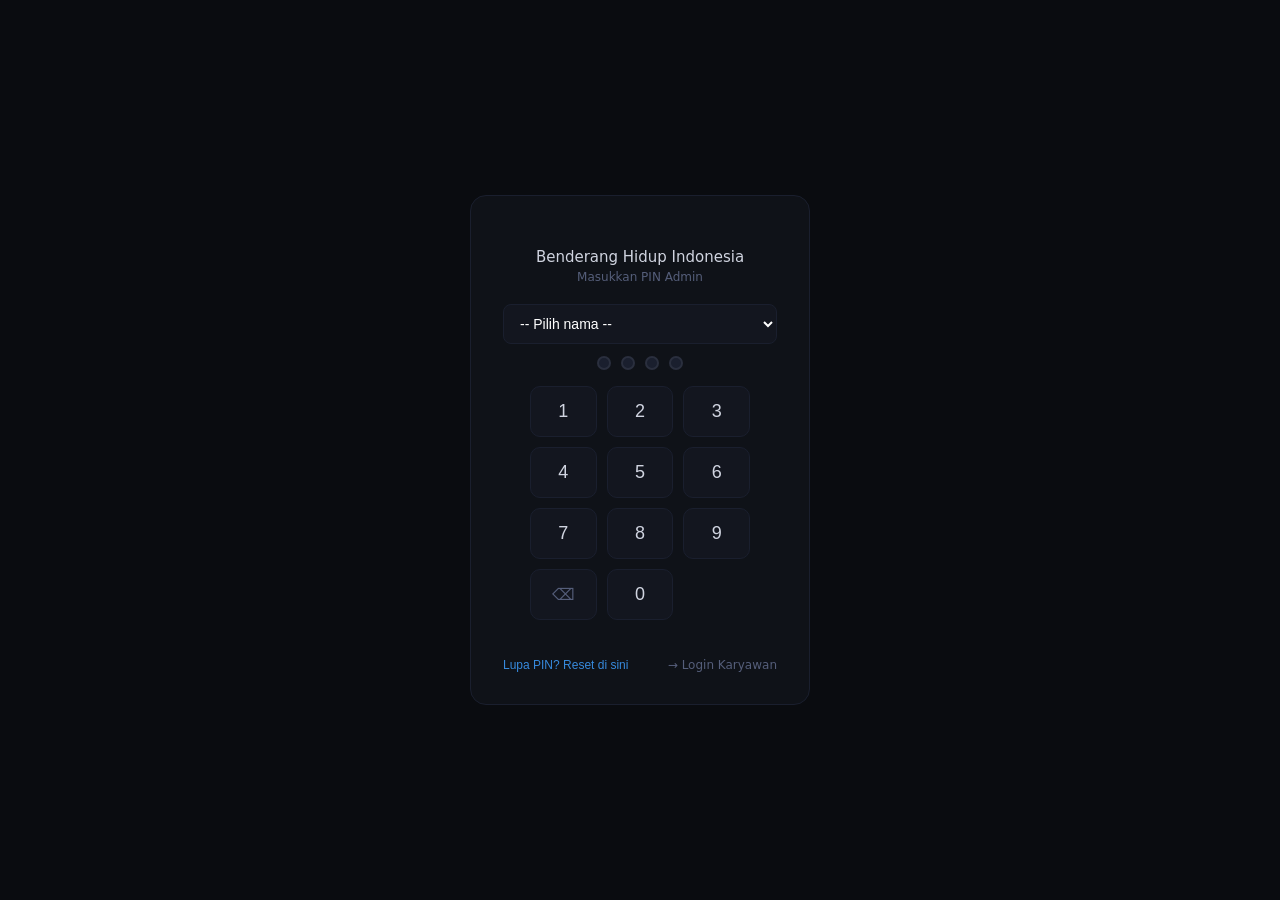
==== commit a317b855: "Add Project Deadline and Aksi to history and refactor export" ====
--- a/admin.html
+++ b/admin.html
@@ -291,11 +291,13 @@
             <th>Karyawan</th>
             <th>Project</th>
             <th>Task</th>
+            <th>Deadline</th>
             <th>Sebelum</th>
             <th>Sesudah</th>
             <th>Terlambat?</th>
             <th>Alasan</th>
             <th>Status</th>
+            <th>Aksi</th>
           </tr>
         </thead>
         <tbody id="user-log-tbody"></tbody>
@@ -886,7 +888,8 @@
         after: newPct,
         isLate,
         reason,
-        deadline: t.extDeadline || t.deadline || "",
+        deadlineProject: p.deadline || "",
+        deadlineTask: t.extDeadline || t.deadline || "",
         status: newPct >= 100 ? "Selesai" : "Update"
       };
       updateLog.push(logEntry);
@@ -979,7 +982,7 @@
       const imgRight = document.getElementById("np-img-right").value.trim();
       const msg = document.getElementById("np-msg");
       if (!name) { msg.textContent = "Nama wajib diisi."; msg.style.color = "#E24B4A"; return; }
-      const p = { id: ++nProjId, name, client: client || "—", type, priority, imgLeft, imgRight, tasks: [] };
+      const p = { id: ++nProjId, name, client: client || "—", type, priority, deadline: deadline || "", imgLeft, imgRight, tasks: [] };
       if (taskName) p.tasks.push({ id: ++nTaskId, name: taskName, person: person || employees[0]?.name || "", deadline: deadline || "", pct: 0, lateReason: null, extDeadline: null });
       projects.push(p); saveState();
       msg.textContent = "Project berhasil ditambahkan!"; msg.style.color = "#5DCAA5";
@@ -1253,17 +1256,17 @@
     // EXPORT & GDRIVE
     // ============================================================
     function exportAll() {
-      const header = csvRow(["Waktu", "Diupdate oleh", "Karyawan", "Project", "Task", "Sebelum", "Sesudah", "Terlambat?", "Alasan", "Status"]);
+      const header = csvRow(["Project", "Task", "Karyawan (PIC)", "Deadline", "Progress (%)", "Status", "Waktu", "Diupdate oleh", "Sebelum (%)", "Terlambat?", "Alasan"]);
       const rows = updateLog.map(l => {
         const p = projects.find(x => x.name === l.project);
         const t = p ? p.tasks.find(x => x.id === l.taskId) : null;
-        let isLate = "Tidak";
+        let isLateStr = "Tidak";
         if (t) {
           const dl = t.extDeadline || t.deadline;
           const diff = diffDays(dl, l.time);
-          if (diff !== null && diff < 0 && l.after < 100) isLate = "Ya";
+          if (diff !== null && diff < 0 && l.after < 100) isLateStr = "Ya";
         }
-        return csvRow([l.time, l.updatedBy || l.person, l.person, l.project, l.task, l.before + "%", l.after + "%", isLate, l.reason || "", l.status || ""]);
+        return csvRow([l.project, l.task, l.person, l.deadlineProject || l.deadlineTask || "—", l.after + "%", l.status || "Update", l.time, l.updatedBy || l.person, l.before + "%", isLateStr, l.reason || "—"]);
       });
       downloadCSV("\uFEFF" + [header, ...rows].join("\n"), `bhi_master_log_${todayStr()}.csv`);
     }
@@ -1284,20 +1287,20 @@
     }
 
     function exportProjectComplex() {
-      const header = csvRow(["Waktu", "Diupdate oleh", "Karyawan", "Project", "Task", "Sebelum (%)", "Sesudah (%)", "Terlambat?", "Alasan", "Status"]);
+      const header = csvRow(["Project", "Task", "Karyawan (PIC)", "Deadline", "Progress (%)", "Status", "Waktu", "Diupdate oleh", "Sebelum (%)", "Terlambat?", "Alasan"]);
       const rows = [];
       
       // 1. Dari log riwayat
       updateLog.forEach(l => {
         const p = projects.find(x => x.name === l.project);
         const t = p ? p.tasks.find(x => x.id === l.taskId) : null;
-        let isLate = "Tidak";
+        let isLateStr = "Tidak";
         if (t) {
           const dl = t.extDeadline || t.deadline;
           const diff = diffDays(dl, l.time);
-          if (diff !== null && diff < 0 && l.after < 100) isLate = "Ya";
+          if (diff !== null && diff < 0 && l.after < 100) isLateStr = "Ya";
         }
-        rows.push(csvRow([l.time, l.updatedBy || l.person, l.person, l.project, l.task, l.before + "%", l.after + "%", isLate, l.reason || "—", l.status || "Update"]));
+        rows.push(csvRow([l.project, l.task, l.person, l.deadlineProject || l.deadlineTask || "—", l.after + "%", l.status || "Update", l.time, l.updatedBy || l.person, l.before + "%", isLateStr, l.reason || "—"]));
       });
 
       // 2. Task yang belum pernah diupdate
@@ -1305,7 +1308,7 @@
         p.tasks.forEach(t => {
           const hasLog = updateLog.some(l => l.project === p.name && l.task === t.name);
           if (!hasLog) {
-            rows.push(csvRow(["—", "—", t.person, p.name, t.name, "0%", t.pct + "%", "Belum Update", "—", "Belum Update"]));
+            rows.push(csvRow([p.name, t.name, t.person, t.extDeadline || t.deadline || "—", t.pct + "%", "Belum Update", "—", "—", "0%", "Belum Update", "—"]));
           }
         });
       });
@@ -1350,11 +1353,13 @@
           <td>${esc(l.person)}</td>
           <td>${esc(l.project)}</td>
           <td>${esc(l.task)}</td>
+          <td>${esc(l.deadlineProject || l.deadlineTask || '—')}</td>
           <td>${l.before}%</td>
           <td>${l.after}%</td>
           <td>${isLate ? '<span style="color:#E24B4A">Ya</span>' : 'Tidak'}</td>
           <td>${esc(l.reason) || '—'}</td>
           <td>${esc(l.status) || 'Update'}</td>
+          <td><button class="btn-warn" onclick="deleteHistory(${updateLog.indexOf(l)})">Hapus</button></td>
         </tr>`;
       }).join("");
     }
@@ -1363,7 +1368,7 @@
       const tb = document.getElementById("user-log-tbody"); if (!tb) return;
       const logs = isAdmin ? updateLog : updateLog.filter(l => l.person === currentUser);
       document.getElementById("user-log-empty").style.display = logs.length ? "none" : "block";
-      tb.innerHTML = [...logs].reverse().map(l => {
+      tb.innerHTML = [...logs].reverse().map((l, i) => {
         const p = projects.find(x => x.name === l.project);
         const t = p ? p.tasks.find(x => x.id === l.taskId) : null;
         let isLate = false;
@@ -1378,13 +1383,22 @@
           <td>${esc(l.person)}</td>
           <td>${esc(l.project)}</td>
           <td>${esc(l.task)}</td>
+          <td>${esc(l.deadlineProject || l.deadlineTask || '—')}</td>
           <td>${l.before}%</td>
           <td>${l.after}%</td>
           <td>${isLate ? '<span style="color:#E24B4A">Ya</span>' : 'Tidak'}</td>
           <td>${esc(l.reason) || '—'}</td>
           <td>${esc(l.status) || 'Update'}</td>
+          <td>${isAdmin ? `<button class="btn-warn" onclick="deleteHistory(${updateLog.indexOf(l)})">Hapus</button>` : '—'}</td>
         </tr>`;
       }).join("");
+    }
+
+    function deleteHistory(idx) {
+      if (!confirm("Hapus log riwayat ini?")) return;
+      updateLog.splice(idx, 1);
+      saveState();
+      renderUserLog();
     }
 
     // ============================================================
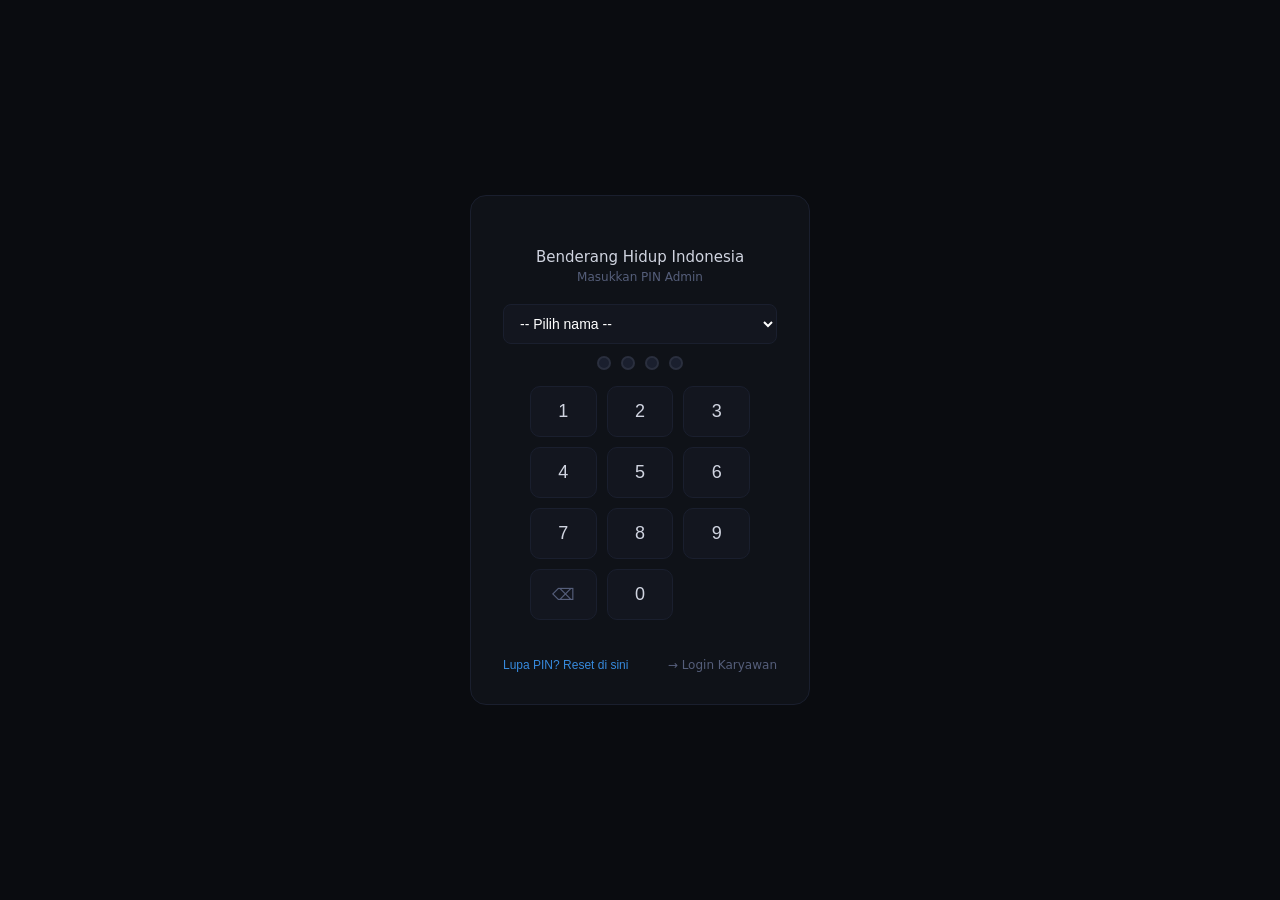
==== commit af657142: "Finalize production timing (10m/12s) and alternating cycle" ====
--- a/admin.html
+++ b/admin.html
@@ -456,18 +456,17 @@
       </div>
       <div class="adm-card">
         <div class="adm-card-title">Timing Slideshow Dashboard</div>
+        <div class="form-row"><label>Dashboard</label><span style="color:#d0d4e0;font-size:13px">10 Menit</span></div>
+        <div class="form-row"><label>Per Foto</label><span style="color:#d0d4e0;font-size:13px">12 Detik</span></div>
         <p style="font-size:12px;color:#555e7a;margin-bottom:8px">Dashboard TV akan menampilkan slideshow foto setiap 10
           menit otomatis. Jika tidak ada gambar dari Drive, hanya dashboard yang tampil.</p>
-        <div style="font-size:13px;color:#d0d4e0">⏱ Dashboard: <strong style="color:#5DCAA5">5 detik (TEST)</strong> →
-          Slideshow: <strong style="color:#5DCAA5">5 detik/foto (TEST)</strong> → kembali ke Dashboard</div>
-      </div>
     </div>
   </div>
 
 
 
-  <script src="js/bhi-data.js?v=4"></script>
-  <script src="js/bhi-login.js?v=4"></script>
+  <script src="js/bhi-data.js?v=5"></script>
+  <script src="js/bhi-login.js?v=5"></script>
   <script>
     // ============================================================
     // ADMIN PAGE INIT
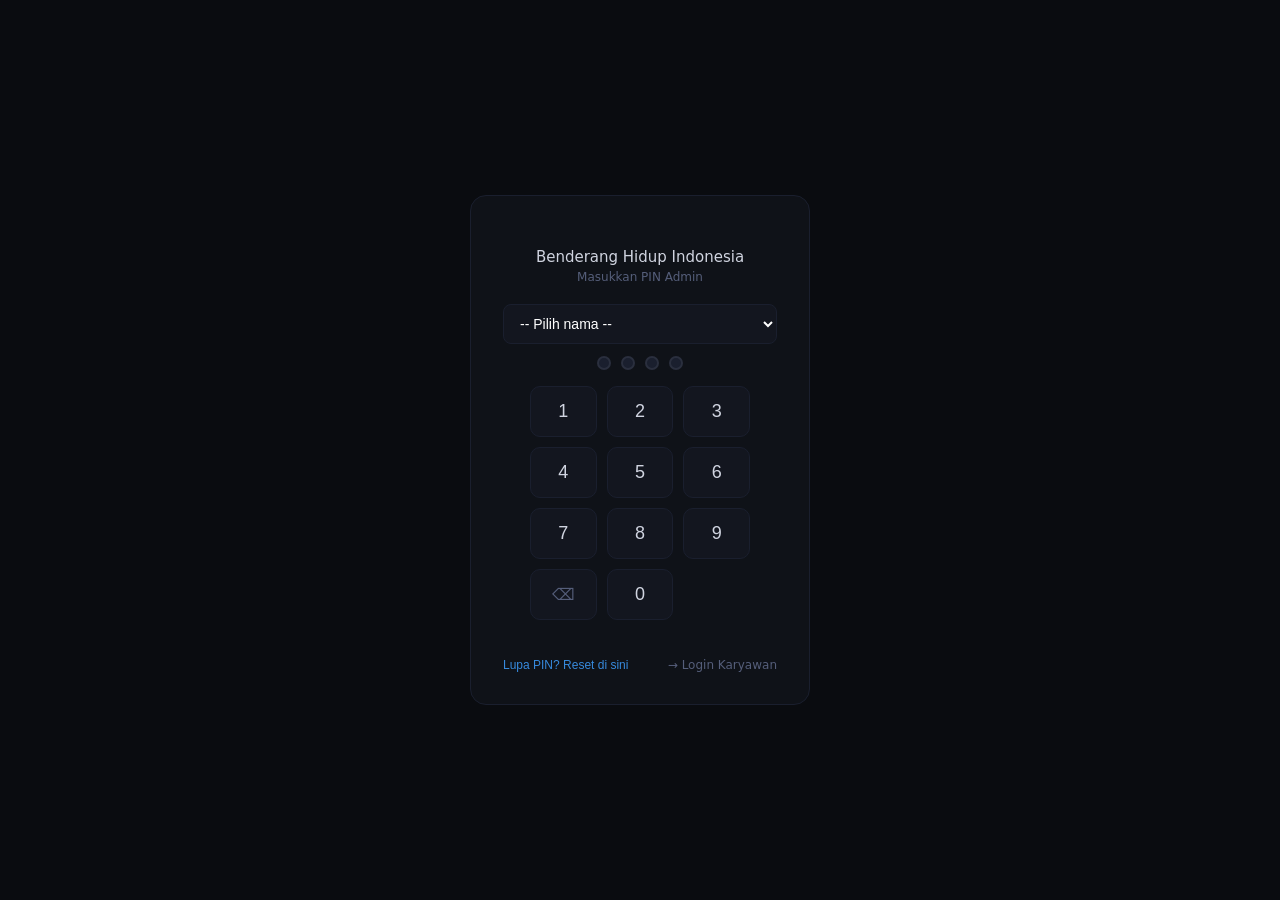
==== commit a136227d: "chore: change duration to 10s for testing" ====
--- a/admin.html
+++ b/admin.html
@@ -456,10 +456,10 @@
       </div>
       <div class="adm-card">
         <div class="adm-card-title">Timing Slideshow Dashboard</div>
-        <div class="form-row"><label>Dashboard</label><span style="color:#d0d4e0;font-size:13px">10 Menit</span></div>
-        <div class="form-row"><label>Per Foto</label><span style="color:#d0d4e0;font-size:13px">12 Detik</span></div>
+        <div class="form-row"><label>Dashboard</label><span style="color:#d0d4e0;font-size:13px">10 Detik</span></div>
+        <div class="form-row"><label>Per Foto</label><span style="color:#d0d4e0;font-size:13px">10 Detik</span></div>
         <p style="font-size:12px;color:#555e7a;margin-bottom:8px">Dashboard TV akan menampilkan slideshow foto setiap 10
-          menit otomatis. Jika tidak ada gambar dari Drive, hanya dashboard yang tampil.</p>
+          detik otomatis. Jika tidak ada gambar dari Drive, hanya dashboard yang tampil.</p>
     </div>
   </div>
 
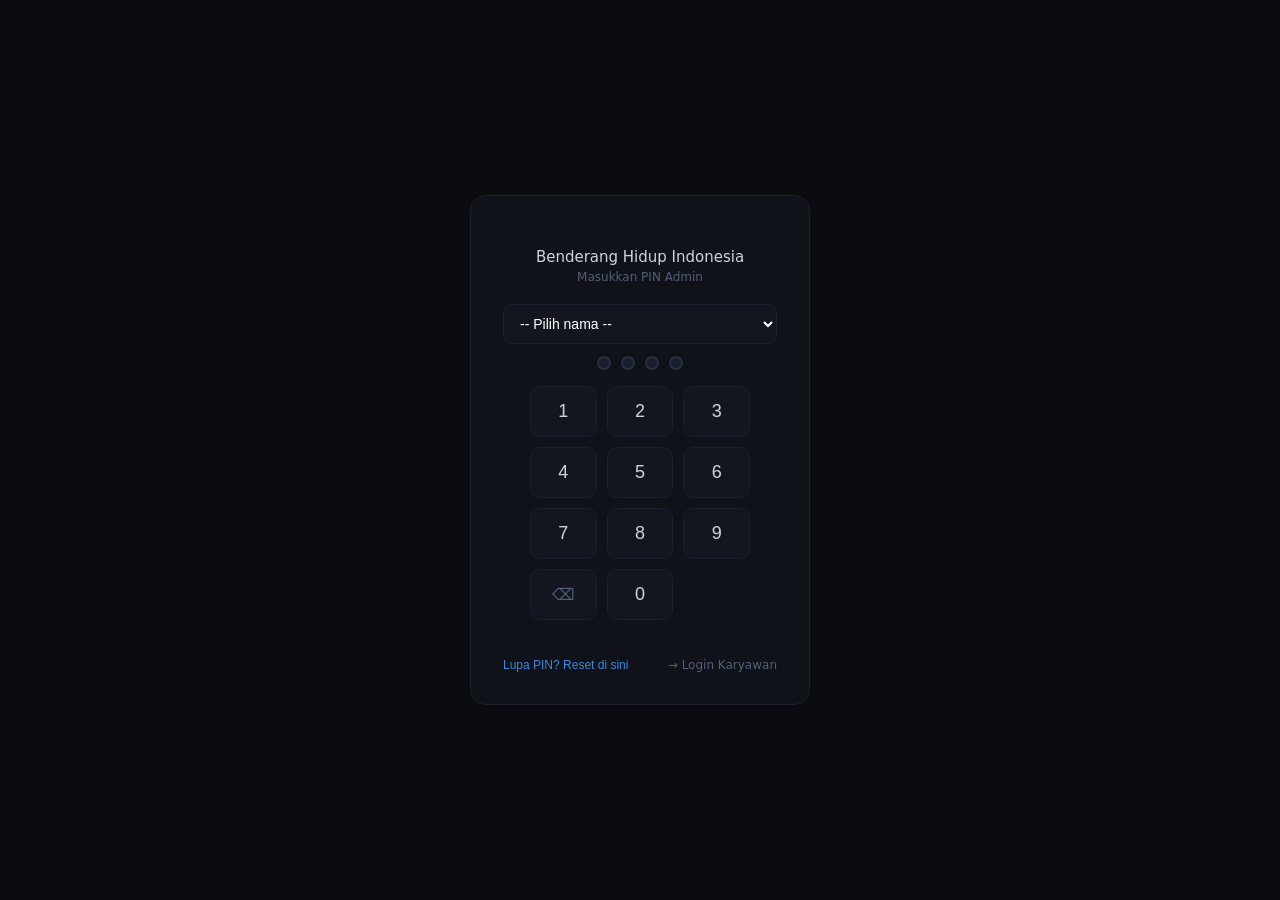
==== commit 3f6eb26c: "chore: revert dashboard duration back to 10 minutes" ====
--- a/admin.html
+++ b/admin.html
@@ -456,10 +456,10 @@
       </div>
       <div class="adm-card">
         <div class="adm-card-title">Timing Slideshow Dashboard</div>
-        <div class="form-row"><label>Dashboard</label><span style="color:#d0d4e0;font-size:13px">10 Detik</span></div>
-        <div class="form-row"><label>Per Foto</label><span style="color:#d0d4e0;font-size:13px">10 Detik</span></div>
+        <div class="form-row"><label>Dashboard</label><span style="color:#d0d4e0;font-size:13px">10 Menit</span></div>
+        <div class="form-row"><label>Per Foto</label><span style="color:#d0d4e0;font-size:13px">12 Detik</span></div>
         <p style="font-size:12px;color:#555e7a;margin-bottom:8px">Dashboard TV akan menampilkan slideshow foto setiap 10
-          detik otomatis. Jika tidak ada gambar dari Drive, hanya dashboard yang tampil.</p>
+          menit otomatis. Jika tidak ada gambar dari Drive, hanya dashboard yang tampil.</p>
     </div>
   </div>
 
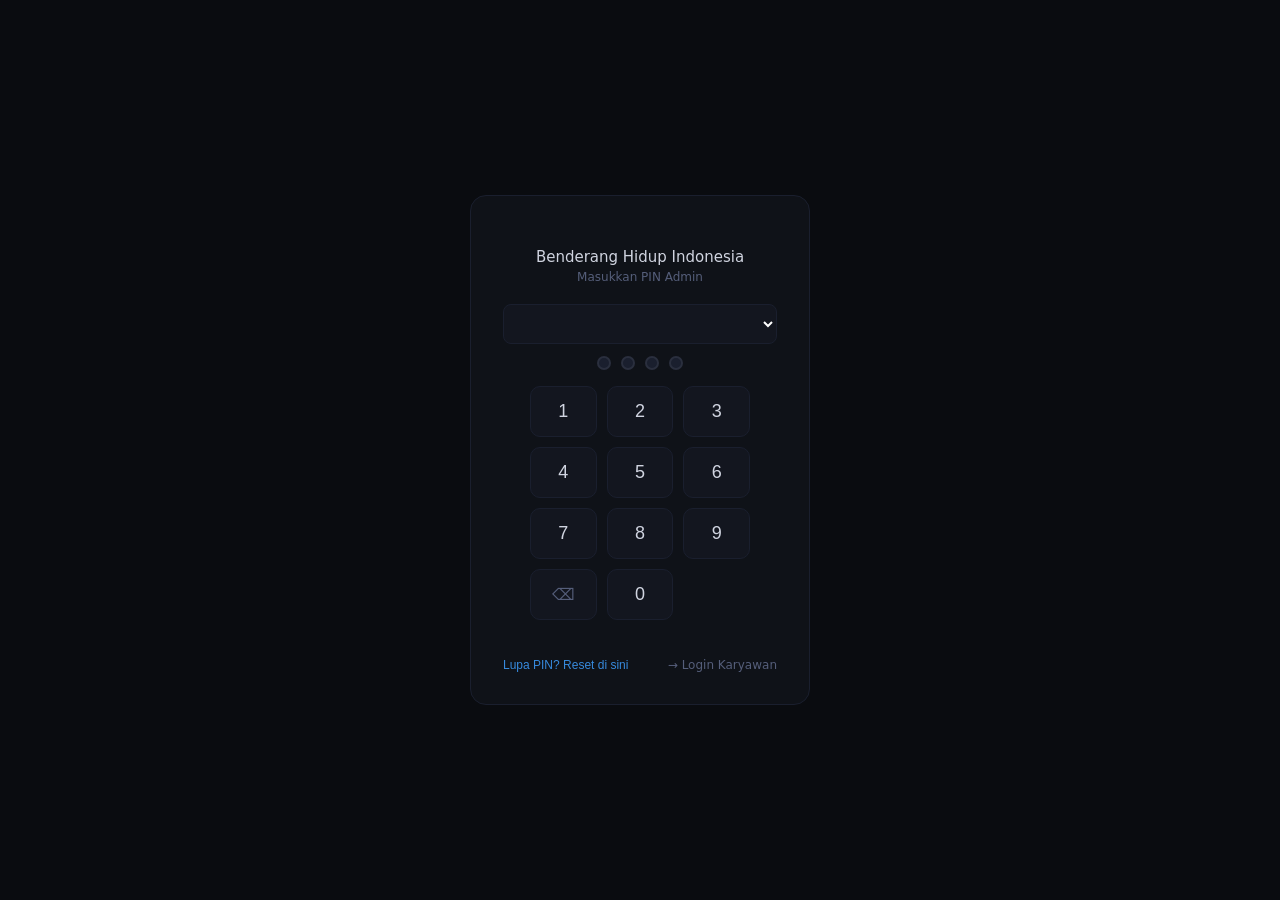
==== commit 020fbf0b: "Integrasi Firebase Real-time Database dan Sinkronisasi Otomatis" ====
--- a/admin.html
+++ b/admin.html
@@ -464,6 +464,10 @@
   </div>
 
 
+
+  <!-- FIREBASE SDK (COMPAT) -->
+  <script src="https://www.gstatic.com/firebasejs/9.22.0/firebase-app-compat.js"></script>
+  <script src="https://www.gstatic.com/firebasejs/9.22.0/firebase-database-compat.js"></script>
 
   <script src="js/bhi-data.js?v=5"></script>
   <script src="js/bhi-login.js?v=5"></script>
